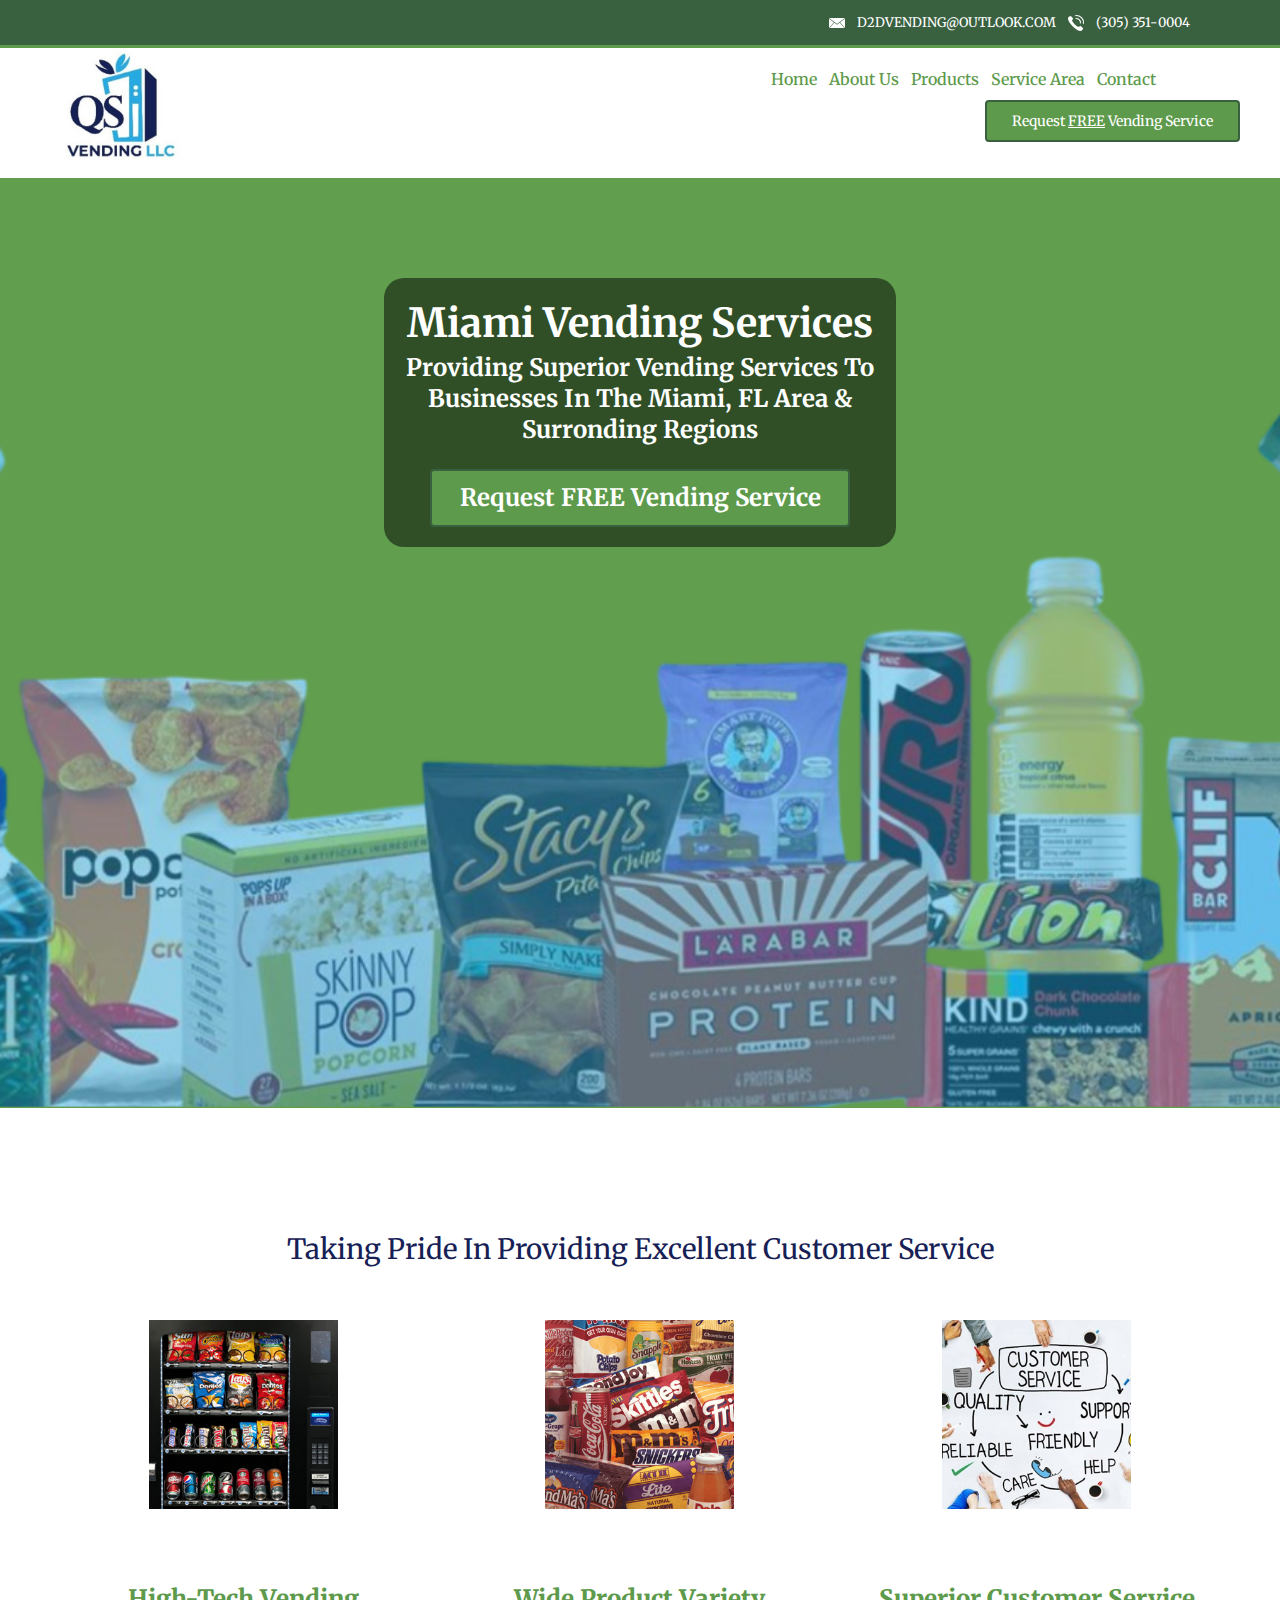
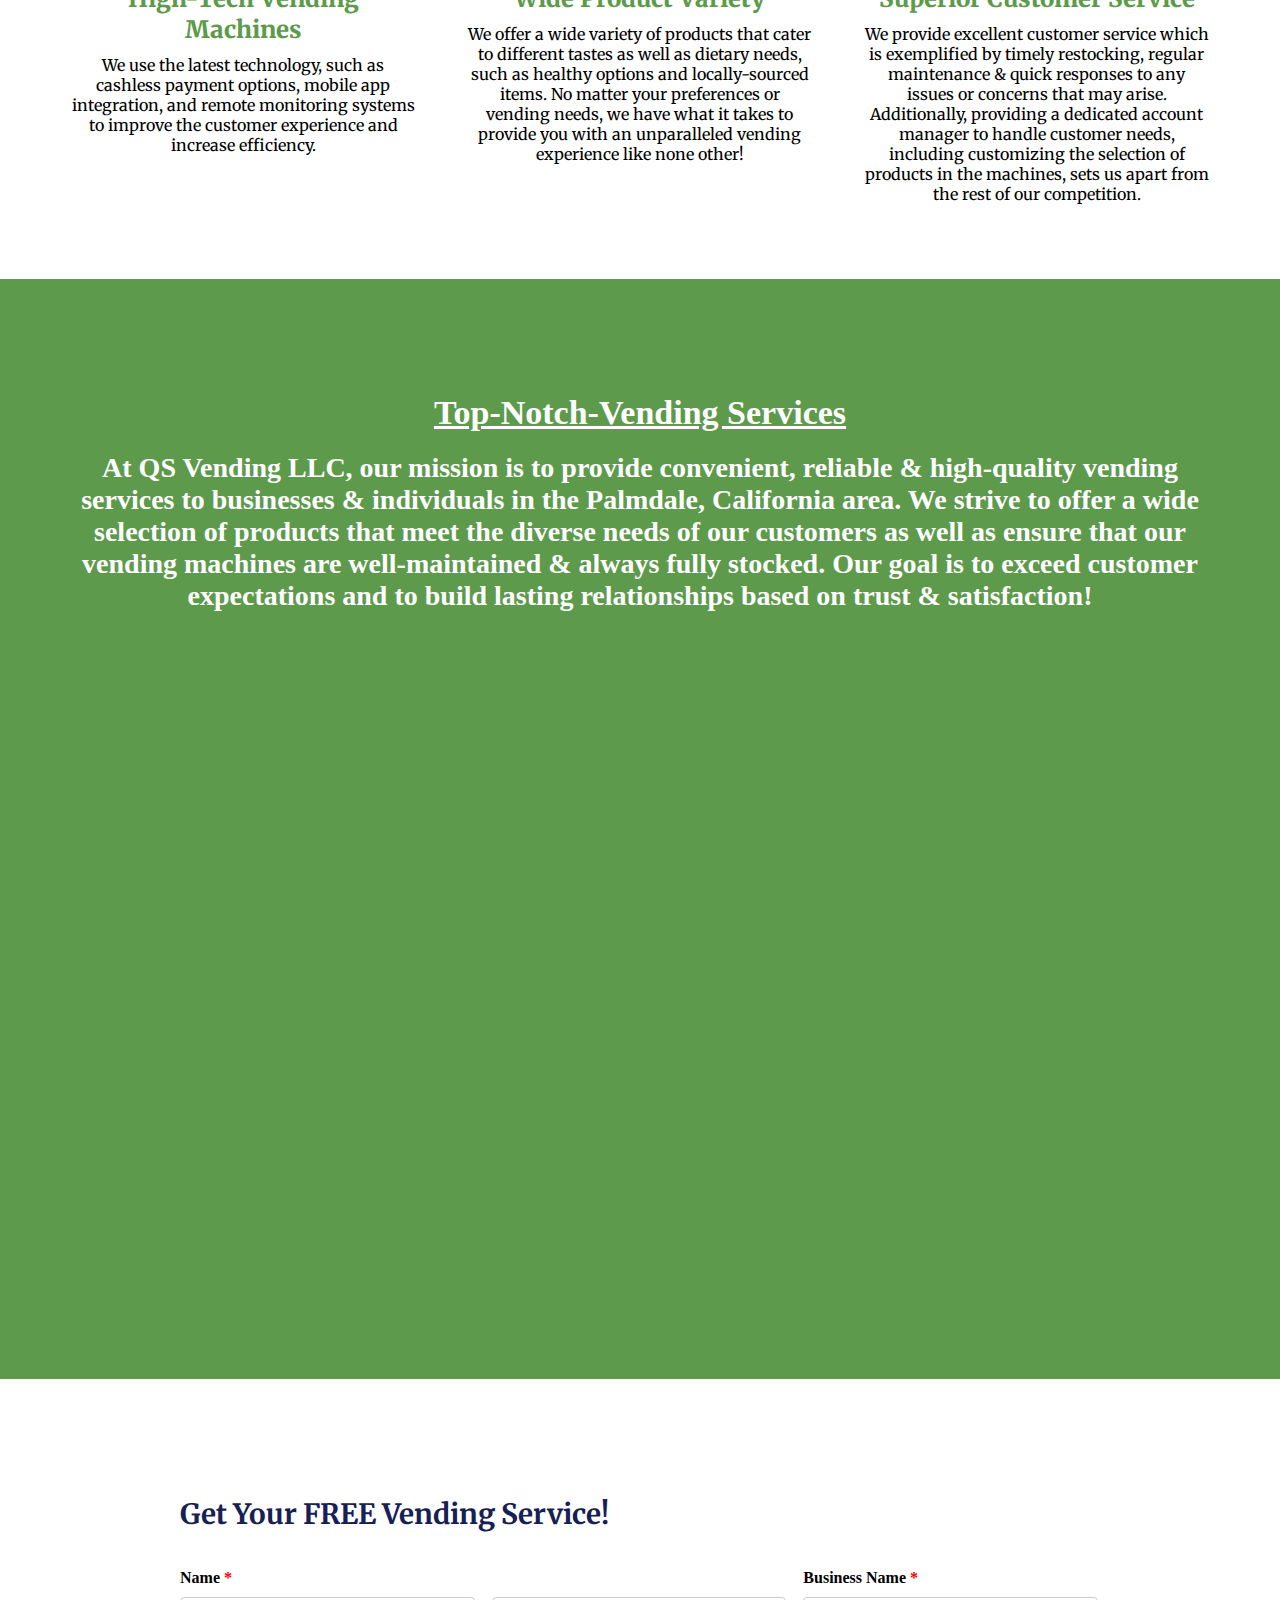
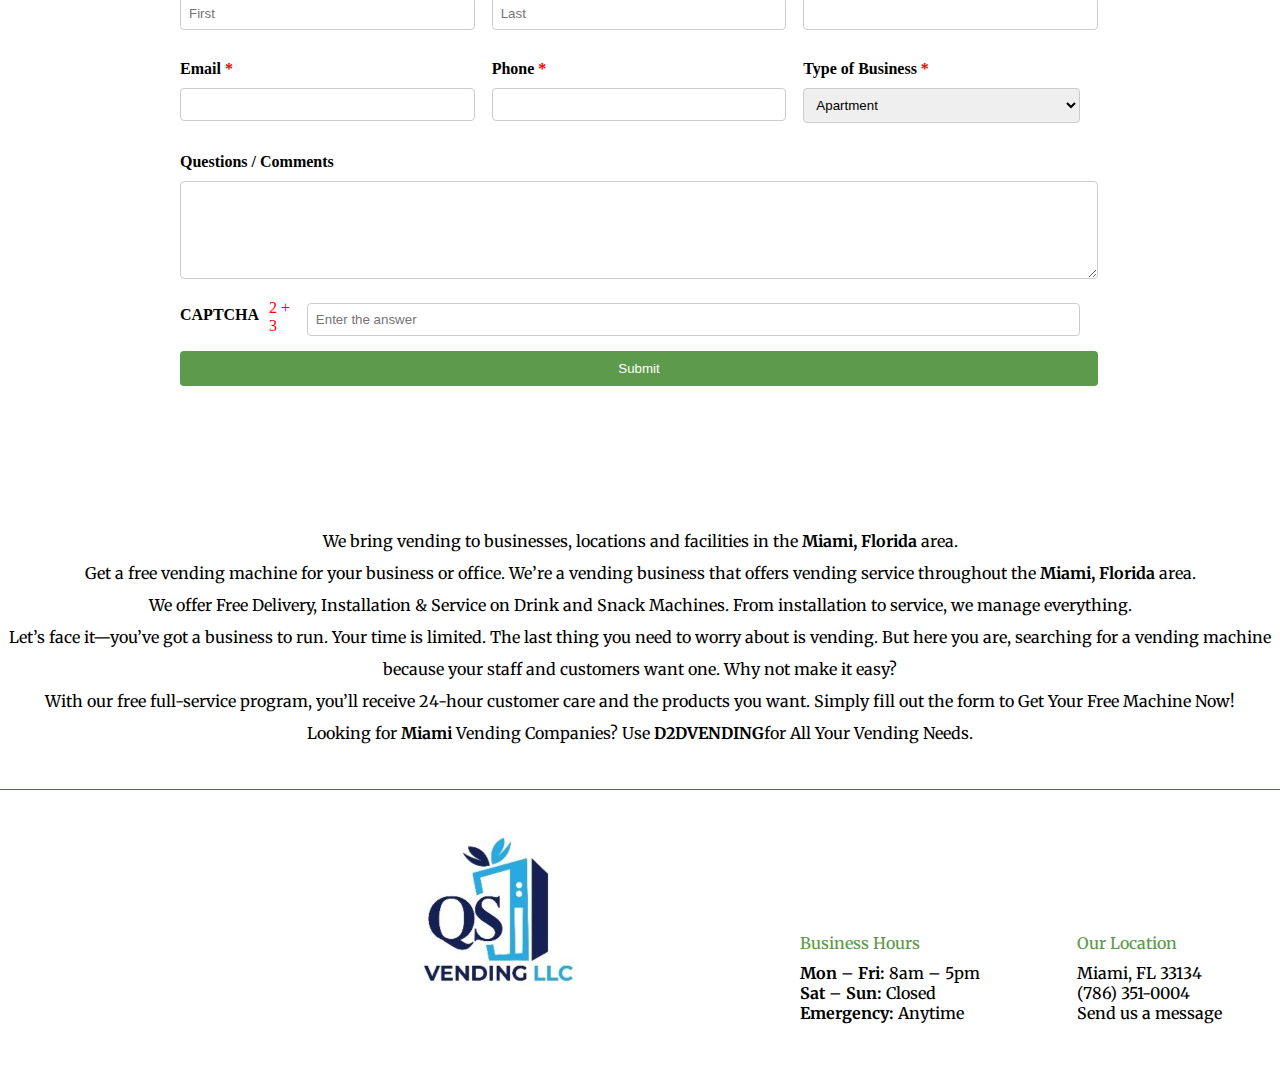
==== index.html @ 7d22967d "23" ====
<!DOCTYPE html>
<html lang="en">
<head>
    <meta charset="UTF-8">
    <meta name="viewport" content="width=device-width, initial-scale=1.0">
    <title>Vending</title>
    <link rel="stylesheet" href="vending.css">
    <link rel="preconnect" href="https://fonts.googleapis.com">
    <link rel="preconnect" href="https://fonts.gstatic.com" crossorigin>
    <link href="https://fonts.googleapis.com/css2?family=Merriweather:ital,wght@0,300;0,400;0,700;0,900;1,300;1,400;1,700;1,900&display=swap" rel="stylesheet">
</head>
<body>

    <nav class="top-nav">
        <div class="contact-div">
            <div class="email-side">
                <img src="email-icon.png" alt="">
                <a class="email-anchor" href="mailto:D2DVENDING@OUTLOOK.COM">D2DVENDING@OUTLOOK.COM</a>
            </div>

            <div class="phone-side">
                <img src="phone-icon.png" alt="">
                <a class="phone-anchor" href="tel:3053510004">(305) 351-0004</a>
            </div>
        </div>
    </nav>

    <nav class="middle-nav"></nav>

    <nav class="bottom-nav">
        <div class="left-side-nav">
            <img onclick="window.location.href='contact.html'" class="logo" src="logo-header.jpg" alt="">
        </div>
        <div class="right-side-nav">
            <div class="right-side-top">
                <button onclick="window.location.href = 'index.html'" class="nav-buttons">Home</button>
                <button onclick="window.location.href = 'Aboutus.html'" class="nav-buttons">About Us</button>
                <button onclick="window.location.href= 'products.html'" class="nav-buttons">Products</button>
                <button onclick="window.location.href='Servicearea.html'" class="nav-buttons">Service Area</button>
                <button onclick="window.location.href='contact.html'" class="nav-buttons">Contact</button>
            </div>
            <div class="right-side-bottom">
                <button class="request-service-button">Request <u>FREE</u> Vending Service</button>
            </div>
        </div>
    </nav>

    <main class="main-section">
        <div class="main-div">
            <div class="div-row1"><h1>Miami Vending Services</h1></div>
            <div class="div-row2"><p class="main-paragraph">Providing Superior Vending Services To <br> Businesses In The Miami, FL Area & Surronding Regions</p></div>
            <div class="div-row3"><button onclick="window.location.href='contact.html'" class="main-button">Request FREE Vending Service</button>
            </div>
        </div>
    </main>

    <section class="section2">
        <div class="section2-div">
            <div><h2>Taking Pride In Providing Excellent Customer Service</h2></div>
            <div class="section2-grid">

                <div class="grid-column">
                    <div><img class="grid-pictures" src="features1-1.jpg" alt=""></div>
                    <h3>High-Tech Vending Machines</h3>
                    <p class="grid-paragraph">We use the latest technology, such as cashless payment options, mobile app integration, and remote monitoring systems to improve the customer experience and increase efficiency.</p>
                </div>

                <div class="grid-column">
                    <div><img class="grid-pictures" src="features2-1.jpg" alt=""></div>
                    <h3>Wide Product Variety</h3>
                    <p class="grid-paragraph">We offer a wide variety of products that cater to different tastes as well as dietary needs, such as healthy options and locally-sourced items. No matter your preferences or vending needs, we have what it takes to provide you with an unparalleled vending experience like none other!</p>
                </div>

                <div class="grid-column">
                    <div><img class="grid-pictures" src="features3-1.jpg" alt=""></div>
                    <h3>Superior Customer Service</h3>
                    <p class="grid-paragraph">We provide excellent customer service which is exemplified by timely restocking, regular maintenance & quick responses to any issues or concerns that may arise. Additionally, providing a dedicated account manager to handle customer needs, including customizing the selection of products in the machines, sets us apart from the rest of our competition.</p>
                </div>
            </div>
        </div>
    </section>

    <section class="section3">
        <div class="section3-div">
            <div class="s3-top-row">
                <h4 class="s3-heading"><u>Top-Notch-Vending Services</u></h4>
                <h4 class="s3-paragraph">
                    At QS Vending LLC, our mission is to provide convenient, reliable & high-quality vending services to businesses & individuals in the Palmdale, California area. We strive to offer a wide selection of products that meet the diverse needs of our customers as well as ensure that our vending machines are well-maintained & always fully stocked. Our goal is to exceed customer expectations and to build lasting relationships based on trust & satisfaction!
                </h4>
                <div class="video-div"><script src="https://fast.wistia.com/embed/medias/2pdv8yyyax.jsonp" async></script><script src="https://fast.wistia.com/assets/external/E-v1.js" async></script><div class="wistia_responsive_padding" style="padding:56.25% 0 0 0;position:relative;"><div class="wistia_responsive_wrapper" style="height:100%;left:0;position:absolute;top:0;width:100%;"><div class="wistia_embed wistia_async_2pdv8yyyax seo=true videoFoam=true" style="height:100%;position:relative;width:100%"><div class="wistia_swatch" style="height:100%;left:0;opacity:0;overflow:hidden;position:absolute;top:0;transition:opacity 200ms;width:100%;"><img src="https://fast.wistia.com/embed/medias/2pdv8yyyax/swatch" style="filter:blur(5px);height:100%;object-fit:contain;width:100%;" alt="" aria-hidden="true" onload="this.parentNode.style.opacity=1;" /></div></div></div></div></div>
        </div>
    </section>

    <section class="section4">
        <div class="container">
            <h4>Get Your FREE Vending Service!</h4>
            <form action="https://api.web3forms.com/submit" method="POST">
                <!-- First Row -->
                <div class="form-row">
                    <div class="form-group">
                        <label for="firstName">Name <span>*</span></label>
                        <input type="text" id="firstName" name="firstName" placeholder="First" required>
                    </div>
                    <div class="form-group">
                        <label for="lastName">&nbsp;</label>
                        <input type="text" id="lastName" name="lastName" placeholder="Last" required>
                    </div>
                    <div class="form-group">
                        <label for="businessName">Business Name <span>*</span></label>
                        <input type="text" id="businessName" name="businessName" required>
                    </div>
                </div>

                <input type="hidden" name="access_key" value="545036cd-2dbb-49ca-8d0c-aef71bd4ac8a">

    
                <!-- Second Row -->
                <div class="form-row">
                    <div class="form-group">
                        <label for="email">Email <span>*</span></label>
                        <input type="email" id="email" name="email" required>
                    </div>
                    <div class="form-group">
                        <label for="phone">Phone <span>*</span></label>
                        <input type="tel" id="phone" name="phone" required>
                    </div>
                    <div class="form-group">
                        <label for="businessType">Type of Business <span>*</span></label>
                        <select id="businessType" name="businessType" required>
                            <option value="apartment">Apartment</option>
                            <option value="office">Office</option>
                            <option value="retail">Retail</option>
                            <option value="school">School</option>
                            <option value="other">Other</option>
                        </select>
                    </div>
                </div>
    
                <!-- Comments and CAPTCHA -->
                <div class="form-group">
                    <label for="comments">Questions / Comments</label>
                    <textarea id="comments" name="comments"></textarea>
                </div>
    
                <div class="form-group captcha">
                    <label>CAPTCHA</label>
                    <span>2 + 3</span>
                    <input type="text" id="captcha" name="captcha" placeholder="Enter the answer" required>
                </div>
    
                <button class="submit-form-button" type="submit">Submit</button>
            </form>
        </div>            
    </section>

    <section class="section5">
        <p class="section5-paragraph">
            We bring vending to businesses, locations and facilities in the <strong>Miami,</strong> <strong>Florida</strong> area. <br>
            Get a free vending machine for your business or office.  We’re a vending business that offers vending service throughout the <strong>Miami,</strong> <strong>Florida</strong> area. <br>
            We offer Free Delivery, Installation & Service on Drink and Snack Machines. From installation to service, we manage everything. <br>
            Let’s face it—you’ve got a business to run. Your time is limited. The last thing you need to worry about is vending. But here you are, searching for a vending machine because your staff and customers want one. Why not make it easy? <br>
            With our free full-service program, you’ll receive 24-hour customer care and the products you want.  Simply fill out the form to Get Your Free Machine Now! <br>
            Looking for <strong>Miami </strong>Vending Companies?  Use <strong>D2DVENDING</strong>for All Your Vending Needs.
        </p>
    </section>

    <footer class="footer">
        <div class="left-footer">
            <img class="footer-logo" src="logo-header.jpg" alt="">
        </div>
        <div class="right-footer">
            <div class="info-div">
                <p class="footer-header">Business Hours</p>
                <p class="footer-text"><strong>Mon – Fri:</strong> 8am – 5pm</p>
                <p class="footer-text"><strong>Sat – Sun:</strong> Closed</p>
                <p class="footer-text"><strong>Emergency:</strong> Anytime</p>
            </div>
            <div class="info-div">
                <p class="footer-header">Our Location</p>
                <p class="footer-text">Miami, FL 33134</p>
                <p class="footer-text">(786) 351-0004</p>
                <p class="footer-text">Send us a message</p>
            </div>
        </div>
    </footer>

</body>
</html>
---- vending.css ----
body {
     margin: 0;
     margin-right: 0px;
 }

 p {
     font-family: Merriweather;
 }

 .top-nav {
     top: 0;
     left: 0;
     right: 0;
     height: 45px;
     display: flex;
     flex-direction: row;
     justify-content: end;
     background-color: rgb(57, 96, 63);
     border-bottom: 3px;
     border-bottom-color: rgb(93, 154, 75);
     border-bottom-style: solid;
 }

 .video-div {
     width: 100%;
 }

 .contact-div {
     display: flex;
     flex-direction: row;
     align-items: center;
     justify-content: center;
     margin-right: 80px;
 }


 .phone-anchor,
 .email-anchor {
     font-family: Merriweather;
     font-size: 13px;
     margin-left: 10px;
     color: white;
     text-decoration: inherit;
 }

 .contact-icons {
     margin-top: 10px;
 }

 .email-side,
 .phone-side {
     display: flex;
     flex-direction: row;
     align-items: center;
     margin-right: 10px;
 }


 .bottom-nav {
     top: 45px;
     left: 0;
     right: 0;
     height: 120px;
     display: flex;
     flex-direction: row;
     background-color: rgb(255, 255, 255);
 }

 .left-side-nav {
     background-color: white;
     margin-left: 50px;
     height: 117px;
     width: 200px;
 }

 .logo {
     cursor: pointer;
     height: 100%;
 }

 .right-side-nav {
     margin-left: 140px;
     display: flex;
     flex-direction: column;

 }

 .right-side-top {
     display: flex;
     flex-direction: row;
     margin-top: 20px;
 }

 .nav-buttons {
     font-family: Merriweather;
     font-weight: 500;
     border: none;
     background-color: transparent;
     color: rgb(93, 154, 75);
     font-size: 16px;
     cursor: pointer;
 }

 .right-side-bottom {
     margin-top: 10px;
     margin-left: 220px;

 }

 .request-service-button {
     font-family: Merriweather;
     font-size: 14px;
     color: white;
     background-color: rgb(93, 154, 75);
     border: solid 2px rgb(57, 96, 63);
     padding: 10px 25px;
     border-radius: 4px;
     cursor: pointer;
 }

 .main-section {
     background: url(palmdale-header-bg.png);
     no-repeat;
     background-position: top center;
     /* Specify position separately */
     background-size: cover;
     /* Ensure image covers the area */
     width: 100%;
     height: 930px;
     display: flex;
     align-items: flex-start;
     /* Align items to the top */
     justify-content: center;
     /* Center items horizontally */
     position: relative;
     /* Keeps positioning in check */
     margin-top: 10px;
     /* Add margin for spacing */
 }

 .main-image {
     width: 100%;
     height: 720px;
 }

 .main-div {
     background-color: rgba(0, 0, 0, 0.5);
     border-radius: 20px;
     margin-top: 100px;
     width: 1140px;
     height: 269px;
     right: 0px;
     display: flex;
     flex-direction: column;
     align-items: center;
 }

 h1 {
     margin-top: 20px;
     font-size: 64px;
     font-family: Merriweather;
     color: white;
 }

 .main-paragraph {
     margin-left: 10px;
     margin-right: 10px;
     font-weight: bold;
     text-align: center;
     margin-top: 20px;
     font-size: 24px;
     font-family: Merriweather;
     color: white;
 }

 .div-row1 {
     margin-left: 20px;
     margin-right: 20px;
     margin-top: 20px;
     height: 90px;
 }

 .section9-div {
     display: flex;
     flex-direction: column;
     align-items: center;
     width: 900px;
 }

 .div-row3 {
     margin-bottom: 20px;
 }

 .main-button {
     margin: 0;
     font-family: Merriweather;
     font-weight: bold;
     width: 420px;
     height: 58.28px;
     font-size: 24px;
     color: white;
     background-color: rgb(93, 154, 75);
     border: solid 2px rgb(57, 96, 63);
     padding: 10px 25px;
     border-radius: 4px;
     cursor: pointer;
 }

 .section2 {
     width: 100%;
     height: 775px;
     display: flex;
     align-items: flex-start;
     /* Align items to the top */
     justify-content: center;
     /* Center items horizontally */
     position: relative;
     /* Keeps positioning in check */
 }

 .section2-div {
     border-radius: 20px;
     margin-top: 100px;
     width: 1140px;
     height: 671px;
     right: 0px;
     display: flex;
     flex-direction: column;
     align-items: center;
 }

 .section2-grid {
     margin-top: 30px;
     display: grid;
     grid-template-columns: repeat(3, 1fr);
     /* More concise way to define 3 columns */
     align-items: start;
     /* Align items at the start */
     justify-items: center;
     /* Center items horizontally within their grid cells */
     gap: 50px;
     /* Optional: adds space between grid items */
 }

 .grid-column {
     display: flex;
     flex-direction: column;
     /* Change to column to stack image and text */
     align-items: center;
     /* Center items horizontally within the column */
     text-align: center;
     /* Center text for better aesthetics */
     height: auto;
     /* Remove fixed height for flexibility */
 }

 .grid-pictures {
     width: 189px;
 }

 h2 {
     font-family: Merriweather;
     font-size: 28px;
     font-weight: 400;
     color: rgb(22, 32, 85);
 }

 h3 {
     margin-top: 70px;
     margin-bottom: 0px;
     font-family: Merriweather;
     color: rgb(93, 154, 75);
     font-size: 24px;
     font-weight: 800;
 }

 .grid-paragraph {
     font-size: 16px;
     color: black;
     font-family: Merriweather;
     margin-top: 10px;
 }

 .section3 {
     background-color: rgb(93, 154, 75);
     width: 100%;
     height: auto;
     display: flex;
     align-items: flex-start;
     /* Align items to the top */
     justify-content: center;
     /* Center items horizontally */
     position: relative;
     /* Keeps positioning in check */
 }

 .section3-div {
     border-radius: 20px;
     margin-top: 70px;
     width: 1140px;
     height: 671px;
     right: 0px;
     display: flex;
     flex-direction: column;
     align-items: center;
 }

 .s3-top-row {
     display: flex;
     flex-direction: column;
     align-items: center;
     justify-content: center;
     width: 1140px;
 }


 .s3-heading {
     font-family: Merrierweather;
     color: white;
     font-size: 34px;
     font-weight: 800;
     margin-bottom: 10px;
 }

 .s3-paragraph {
     margin-top: 10px;
     font-family: Merrierweather;
     font-size: 28px;
     font-weight: 800;
     color: white;
     text-align: center;
 }

 .section4 {
     margin-top: 80px;
     width: 100%;
     height: 600px;
     display: flex;
     align-items: flex-start;
     /* Align items to the top */
     justify-content: center;
     /* Center items horizontally */
     position: relative;
     /* Keeps positioning in check */
 }

 .container {
     width: 920px;
     max-width: 920px;
     margin: 0 auto;
 }


 form {
     display: flex;
     flex-direction: column;
 }

 /* First and second row styling */
 .form-row {
     display: flex;
     justify-content: space-between;
     gap: 15px;
     margin-bottom: 15px;
 }

 .form-group {
     flex: 1;
     margin-bottom: 15px;
 }

 label {
     display: block;
     margin-bottom: 5px;
     font-weight: bold;
 }

 input[type="text"],
 input[type="email"],
 input[type="tel"],
 textarea,
 select {
     width: 100%;
     padding: 8px;
     margin-top: 5px;
     border: 1px solid #ccc;
     border-radius: 4px;
 }

 textarea {
     resize: vertical;
     min-height: 80px;
 }

 span {
     color: red;
 }

 .captcha {
     display: flex;
     align-items: center;
     gap: 10px;
 }

 .submit-form-button {
     width: 918px;
     padding: 10px;
     background-color: rgb(93, 154, 75);
     color: white;
     border: none;
     border-radius: 4px;
     cursor: pointer;
 }

 .request-service-button:hover,
 .main-button:hover {
     background-color: rgb(57, 96, 63);
     border: solid 1px rgb(93, 154, 75);
 }

 .form-group {
     margin-right: 20px;
 }

 h4 {
     font-family: Merriweather;
     font-size: 28px;
     font-weight: 700;
     color: rgb(22, 32, 85);
 }

 .section5 {
     margin-top: 50px;
     width: 100%;
     height: 280px;
     display: flex;
     align-items: flex-start;
     /* Align items to the top */
     justify-content: center;
     /* Center items horizontally */
     position: relative;
     /* Keeps positioning in check */
 }

 .section5-paragraph {
     line-height: 200%;
     width: 1332px;
     text-align: center;
     font-size: 16px;
     font-family: Merriweather;
 }

 .footer {
     border-top-style: solid;
     border-top-width: 1px;
     border-top-color: rgb(23, 116, 185);
     width: 100%;
     height: 300px;
     display: flex;
     flex-direction: row;
     align-items: center;
 }

 .left-footer {
     margin-top: 40px;
     height: 260px;
     width: 300px;
     margin-left: 400px;
 }

 .right-footer {
     margin-top: 0px;
     display: flex;
     flex-direction: row;
     margin-left: 100px;
     height: 260px;
     width: 600px;
     margin-right: 200px;
 }

 .footer-logo {
     object-fit: cover;
     width: 400px;
 }

 .info-div {
     width: 277px;
     height: 137px;
     display: flex;
     flex-direction: column;
 }

 .footer-header {
     margin: 0;
     margin-bottom: 10px;
     color: rgb(93, 154, 75);
     font-family: Merriweather;
     font-size: 16px;
     font-weight: 500;
 }

 .footer-text {
     margin: 0;
     font-family: Merriweather;
     font-size: 16px;
     font-weight: 500;
 }


 .category-section {
     background-color: rgb(93, 154, 75);
     width: 100%;
     height: 200px;
     display: flex;
     flex-direction: row;
     justify-content: center;
     align-items: center;
 }

 h5 {
     color: white;
     font-size: 60px;
     font-family: Merriweather;
     font-weight: 800;
 }

 .section7 {
     background-color: rgb(255, 255, 255);
     width: 100%;
     height: 334px;
     display: flex;
     flex-direction: column;
     align-items: center;
 }

 .section7-div {
     margin-top: 20px;
     width: 950px;
     height: 284px;
     right: 0px;
     display: flex;
     flex-direction: column;
 }

 .about-us-list {
     list-style: inside;
 }

 h6 {
     margin: 0;
     margin-bottom: 10px;
     font-family: Merriweather;
     font-size: 24px;
     font-weight: 800;
 }

 .list-text {
     margin: 0;
     font-family: Merriweather;
     font-size: 16px;
     margin-bottom: 10px;
 }

 li {
     font-family: Merriweather;

 }

 .product-category-button {
     width: 109.84px;
     height: 34px;
     margin: 4px 2px;
     margin-right: 8px;
     padding: 6px 12px;
     border: solid 1px rgb(22, 32, 85);
     font-family: Merriweather;
     font-size: 14px;
     background-color: rgb(22, 32, 85);
     border-radius: 4px;
     color: white;
     font-weight: 400;
 }

 .row-divs {
     display: flex;
     align-items: center;
     justify-content: center
 }

 ;

 .section7-p {
     text-align: center;
     font-size: 16px;

 }

 .h4-alt {
     margin-top: 20px;
     font-weight: 400;
 }

 .product-grid {
     margin-top: 20px;
     display: flex;
     flex-direction: row;
     align-items: center;
     justify-content: center;
     align-items: center;
 }

 .product-grid-div {
     display: flex;
     flex-direction: column;
     justify-content: center;
 }


 .product-grid-row {
     display: flex;
     flex-direction: row;
     width: 284px;
     height: 135px;
 }

 .product-image {
     object-fit: contain;
     width: 100%;
 }

 .grid-padding {
     height: 100px;
 }

 .section8 {
     background-color: rgb(255, 255, 255);
     width: 100%;
     height: 500px;
     display: flex;
     flex-direction: column;
     align-items: center;
 }

 .section8-div {
     text-size-adjust: 100%;
     margin-top: 100px;
     width: 950px;
     height: 284px;
     right: 0px;
     display: flex;
     flex-direction: column;
 }

 .section8-heading {
     margin: 0;
     text-size-adjust: 100%;
     font-size: 18px;
     font-weight: 700;
 }

 .section8-p {
     text-align: center;
 }

 .section6 {
     display: flex;
     flex-direction: column;
     align-items: center;
     justify-content: center;
     padding-bottom: 50px;
 }

 .section6-div {
     display: flex;
     flex-direction: column;
     width: 920px;
     margin-top: 100px;
 }


 @media (max-width: 600px) {
     body {
         margin: 0;
         font-size: 14px;
         /* Set a base font size for smaller screens */
     }

     .product-grid {
         width: 100%;
     }

     .section4 {
         width: 100%;
     }

     .list-text {
         font-size: 14px;
     }

     .section8-div {
         width: 344px;
     }

     .section9 {
         display: flex;
         align-items: center;
         3 flex-direction: column;
         justify-content: center;
     }

     .section9-div {
         width: 344px;
     }

     h6 {
         font-size: 16px;
     }

     .row-divs {
         width: 100%;
     }


     .video-div {
         width: 100%;
     }



     .section7-div {
         width: 344px;
     }

     .section6-div {
         display: flex;
         flex-direction: column;
         align-items: center;
         margin-left: none;
         width: 344px;
     }

     .div-row1 {
         margin-top: 0px;
     }


     h1 {
         margin-bottom: 0px;
         font-size: 30px;
         text-align: center;
     }

     .main-paragraph {
         margin-top: 10px;
         font-size: 16px;
     }

     /* Header and Navigation */
     .top-nav,
     .middle-nav,
     .bottom-nav {
         padding: 0px;
         width: 100%;
     }

     .top-nav {
         height: auto;
     }

     .contact-div {
         width: 320px;
         flex-direction: column;
         /* Stack contact info vertically on smaller screens */
     }

     .section3-div {
         width: 80%;
         height: 800px;
     }

     .section5 {
         display: flex;
         flex-direction: row;
         align-items: center;
         width: 100%;
     }

     .section2-div {
         width: 344px;
     }

     .s3-top-row {
         width: 100%;
     }

     /* Adjusting the logo and navigation buttons for mobile */
     .bottom-nav {
         flex-direction: column;
         align-items: center;
         height: auto;
     }

     .logo {
         width: 200px;
     }

     .left-side-nav {
         width: 200px;
         margin-left: 10px;
         text-align: center;
     }

     .right-side-nav {
         width: 100%;
         margin-left: 0px;
     }

     .s3-paragraph {
         font-size: 20px;
     }



     .right-side-top,
     .right-side-bottom {
         margin: 10px 0;
         text-align: center;
     }

     .right-side-top .nav-buttons {
         display: block;
         margin: 5px 0;
     }

     .nav-buttons {
         width: 120px;
     }

     .right-side-bottom {
         margin-left: 0;
     }

     .main-section {
         align-items: top;
         height: 500px;
         width: 100%;
     }

     /* Main content adjustments */
     .main-div {
         margin-top: 50px;
         width: 90%;
         padding: 20px;
     }

     h2 {
         text-align: center;
     }

     .main-button {
         font-size: 18px;
         width: 100%;
         margin-top: 10px;
     }

     .section2 {
         height: 1840px;
     }

     /* Section 2 grid adjustments */
     .section2-grid {
         grid-template-columns: 1fr;
         /* Single column for mobile */
     }

     .grid-column {
         margin-bottom: 40px;
     }

     /* Form adjustments */
     .container {
         width: 344px;
         padding-left: 0px;
         padding-right: 0px;
     }

     .submit-form-button {
         width: 100%;
     }

     .section3 {
         height: 800px;
     }

     .section3-paragraph {
         font-size: 16px;
     }

     /* Section 5 text adjustment */

     .section5 {
         width: 100%;
         height: auto;
     }

     .section5-paragraph {
         width: 340px;
         padding-left: 0px;
         padding-right: 0px;
         font-size: 12px;
     }

     /* Footer adjustments */


     .left-footer,
     .right-footer {
         width: 100px;
         margin: 0;
         text-align: center;
     }

     .footer-logo {
         width: 300px;
     }

     .right-footer {
         flex-direction: column;
     }
 }




 /* Media Queries for Tablets (768px and above) */
 @media (min-width: 768px) {

     .left-side-nav {
         width: 200px;
     }

     .right-side-nav {
         margin-left: 50px;
     }

     .request-service-button {
         margin-right: 40px;
     }

     .main-div {
         width: 600px;
     }

     .section2 {
         height: 1500px;
     }

     h1 {
         font-size: 40px;
         margin: 0px;
     }

     .main-paragraph {
         margin-top: 0px;
     }

     .section3 {
         height: auto;
     }


     .contact-div {
         flex-direction: row;
         justify-content: flex-end;
     }

     .bottom-nav {
         flex-direction: row;
         justify-content: space-between;
     }

     .right-side-top {
         flex-direction: row;
     }

     .main-section {
         height: 800px;
     }

     .section2-grid {
         grid-template-columns: 1fr;
         /* Two columns on tablet */
     }

     .right-footer {
         align-items: end;
         justify-content: space-between;
         flex-direction: row;
     }
 }

 /* Media Queries for Desktop (1024px and above) */
 @media (min-width: 1024px) {
     .main-section {
         height: 930px;
     }

     .section2 {
         height: auto;
     }

     .main-div {
         width: 40%;
     }

     .section2-grid {
         grid-template-columns: repeat(3, 1fr);
         /* Three columns for desktop */
     }

     .section3 {
         height: 1100px;
     }
 }
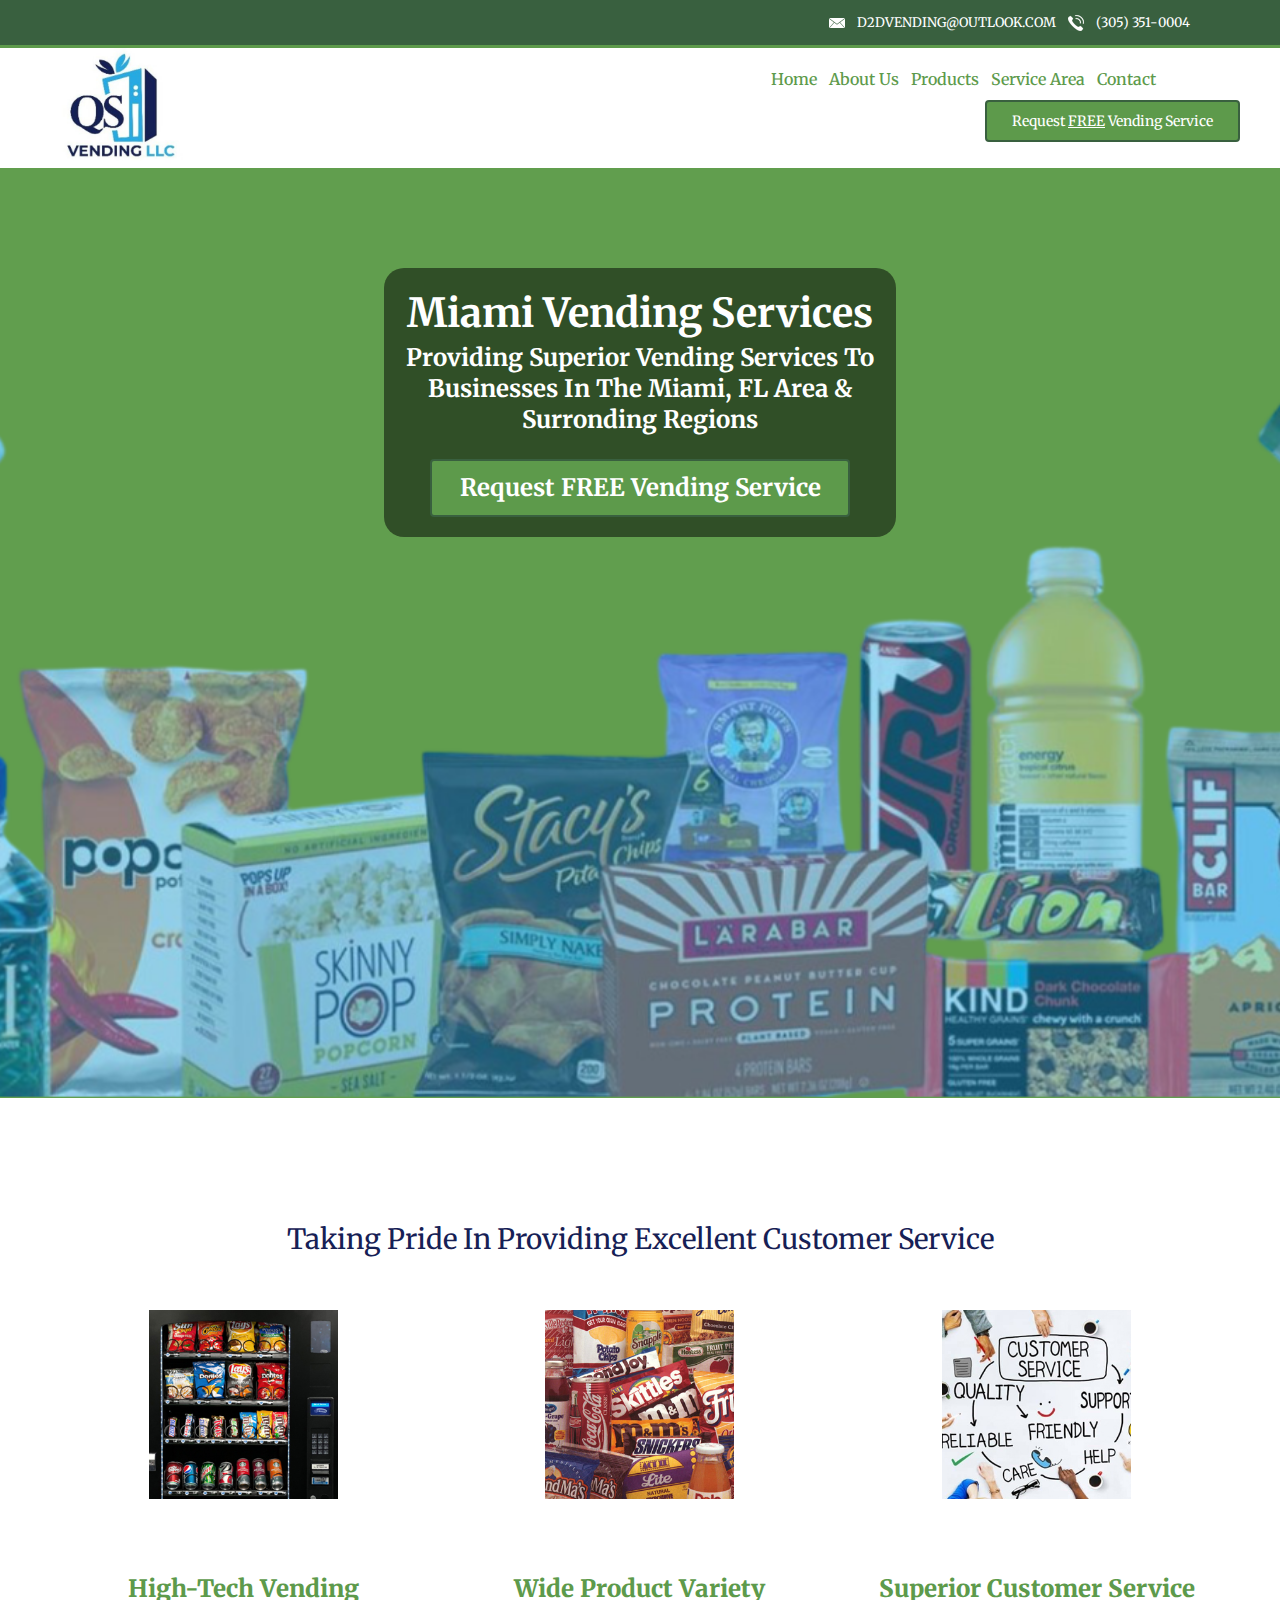
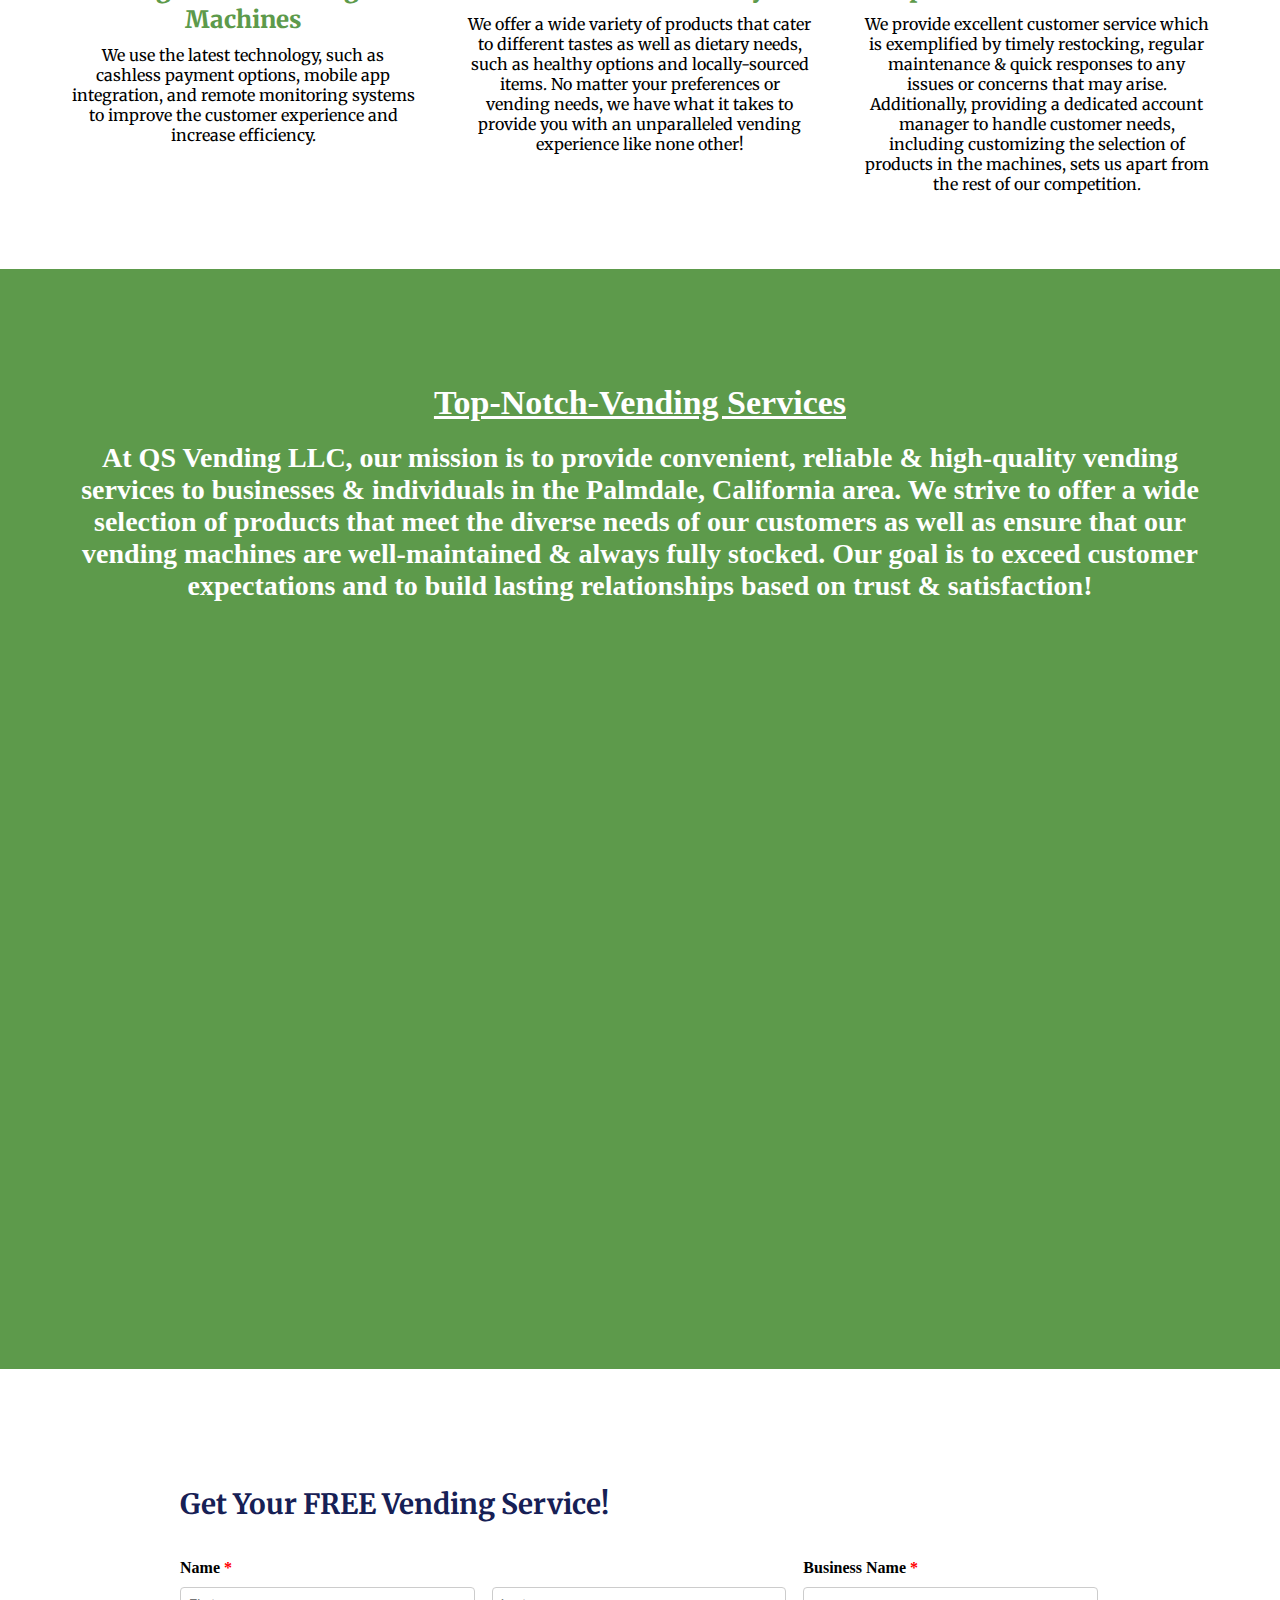
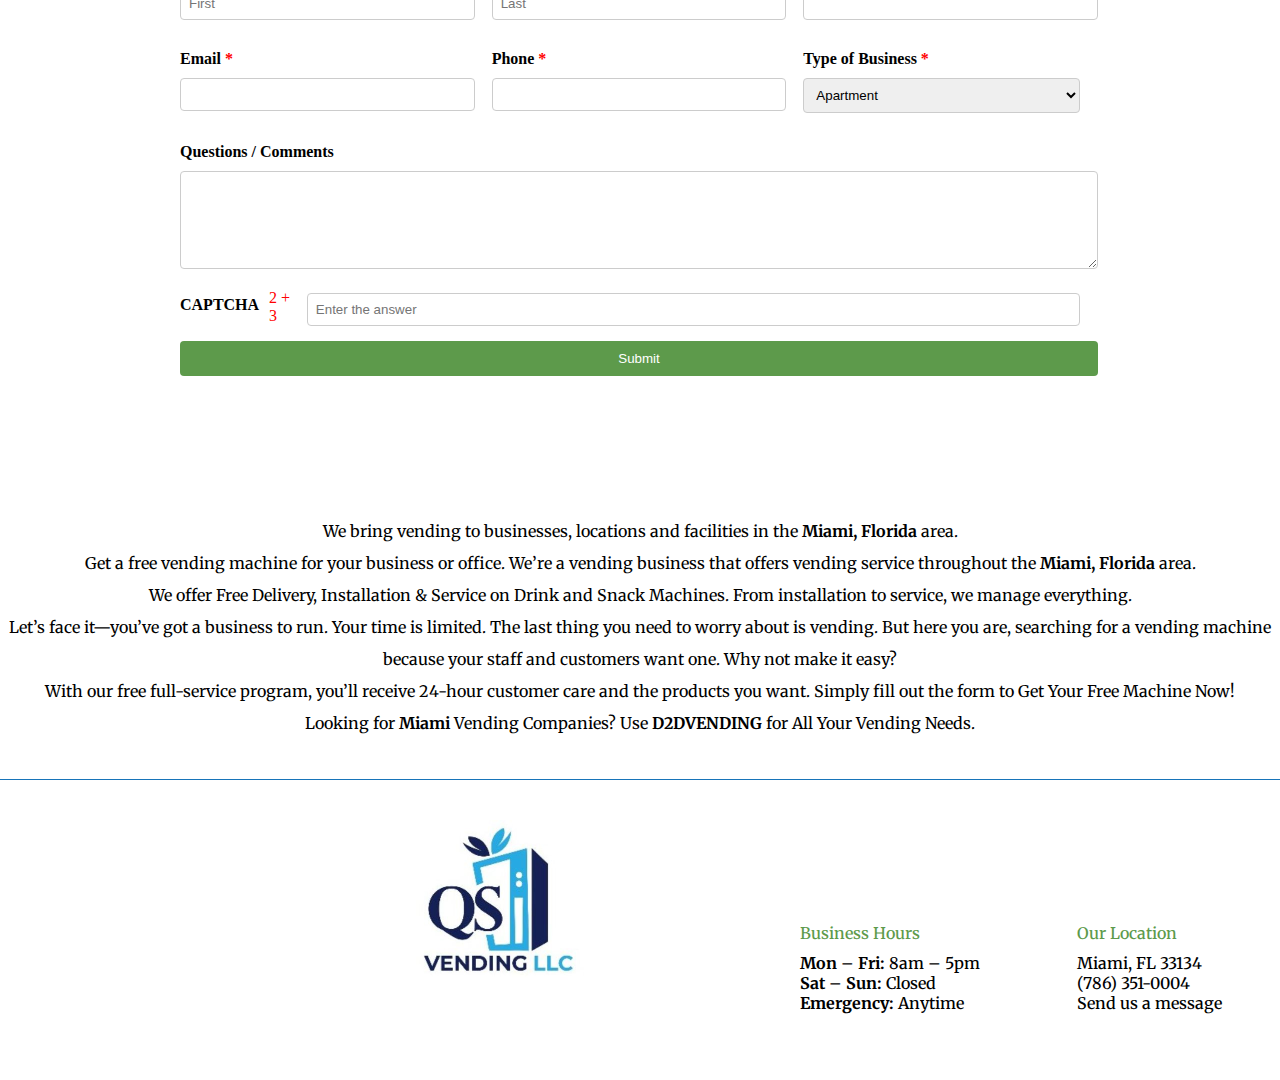
==== commit 3718e3a1: "23" ====
--- a/index.html
+++ b/index.html
@@ -160,7 +160,7 @@
             We offer Free Delivery, Installation & Service on Drink and Snack Machines. From installation to service, we manage everything. <br>
             Let’s face it—you’ve got a business to run. Your time is limited. The last thing you need to worry about is vending. But here you are, searching for a vending machine because your staff and customers want one. Why not make it easy? <br>
             With our free full-service program, you’ll receive 24-hour customer care and the products you want.  Simply fill out the form to Get Your Free Machine Now! <br>
-            Looking for <strong>Miami </strong>Vending Companies?  Use <strong>D2DVENDING</strong>for All Your Vending Needs.
+            Looking for <strong>Miami </strong>Vending Companies?  Use <strong>D2DVENDING</strong> for All Your Vending Needs.
         </p>
     </section>
 
--- a/vending.css
+++ b/vending.css
@@ -134,7 +134,6 @@
      /* Center items horizontally */
      position: relative;
      /* Keeps positioning in check */
-     margin-top: 10px;
      /* Add margin for spacing */
  }
 
@@ -704,7 +703,7 @@
      .section9 {
          display: flex;
          align-items: center;
-         3 flex-direction: column;
+         flex-direction: column;
          justify-content: center;
      }
 
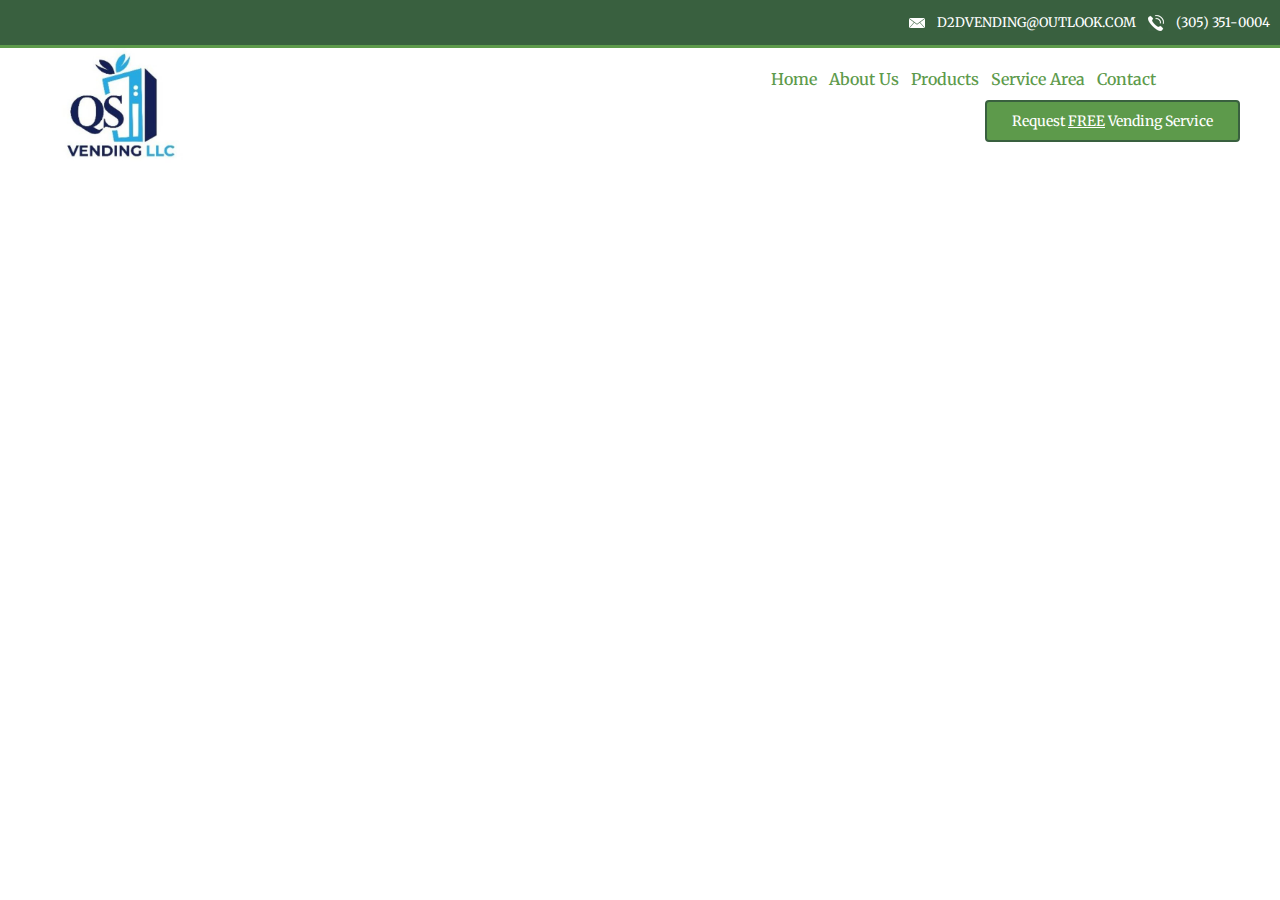
==== commit 888af13f: "23" ====
--- a/index.html
+++ b/index.html
@@ -45,144 +45,5 @@
         </div>
     </nav>
 
-    <main class="main-section">
-        <div class="main-div">
-            <div class="div-row1"><h1>Miami Vending Services</h1></div>
-            <div class="div-row2"><p class="main-paragraph">Providing Superior Vending Services To <br> Businesses In The Miami, FL Area & Surronding Regions</p></div>
-            <div class="div-row3"><button onclick="window.location.href='contact.html'" class="main-button">Request FREE Vending Service</button>
-            </div>
-        </div>
-    </main>
-
-    <section class="section2">
-        <div class="section2-div">
-            <div><h2>Taking Pride In Providing Excellent Customer Service</h2></div>
-            <div class="section2-grid">
-
-                <div class="grid-column">
-                    <div><img class="grid-pictures" src="features1-1.jpg" alt=""></div>
-                    <h3>High-Tech Vending Machines</h3>
-                    <p class="grid-paragraph">We use the latest technology, such as cashless payment options, mobile app integration, and remote monitoring systems to improve the customer experience and increase efficiency.</p>
-                </div>
-
-                <div class="grid-column">
-                    <div><img class="grid-pictures" src="features2-1.jpg" alt=""></div>
-                    <h3>Wide Product Variety</h3>
-                    <p class="grid-paragraph">We offer a wide variety of products that cater to different tastes as well as dietary needs, such as healthy options and locally-sourced items. No matter your preferences or vending needs, we have what it takes to provide you with an unparalleled vending experience like none other!</p>
-                </div>
-
-                <div class="grid-column">
-                    <div><img class="grid-pictures" src="features3-1.jpg" alt=""></div>
-                    <h3>Superior Customer Service</h3>
-                    <p class="grid-paragraph">We provide excellent customer service which is exemplified by timely restocking, regular maintenance & quick responses to any issues or concerns that may arise. Additionally, providing a dedicated account manager to handle customer needs, including customizing the selection of products in the machines, sets us apart from the rest of our competition.</p>
-                </div>
-            </div>
-        </div>
-    </section>
-
-    <section class="section3">
-        <div class="section3-div">
-            <div class="s3-top-row">
-                <h4 class="s3-heading"><u>Top-Notch-Vending Services</u></h4>
-                <h4 class="s3-paragraph">
-                    At QS Vending LLC, our mission is to provide convenient, reliable & high-quality vending services to businesses & individuals in the Palmdale, California area. We strive to offer a wide selection of products that meet the diverse needs of our customers as well as ensure that our vending machines are well-maintained & always fully stocked. Our goal is to exceed customer expectations and to build lasting relationships based on trust & satisfaction!
-                </h4>
-                <div class="video-div"><script src="https://fast.wistia.com/embed/medias/2pdv8yyyax.jsonp" async></script><script src="https://fast.wistia.com/assets/external/E-v1.js" async></script><div class="wistia_responsive_padding" style="padding:56.25% 0 0 0;position:relative;"><div class="wistia_responsive_wrapper" style="height:100%;left:0;position:absolute;top:0;width:100%;"><div class="wistia_embed wistia_async_2pdv8yyyax seo=true videoFoam=true" style="height:100%;position:relative;width:100%"><div class="wistia_swatch" style="height:100%;left:0;opacity:0;overflow:hidden;position:absolute;top:0;transition:opacity 200ms;width:100%;"><img src="https://fast.wistia.com/embed/medias/2pdv8yyyax/swatch" style="filter:blur(5px);height:100%;object-fit:contain;width:100%;" alt="" aria-hidden="true" onload="this.parentNode.style.opacity=1;" /></div></div></div></div></div>
-        </div>
-    </section>
-
-    <section class="section4">
-        <div class="container">
-            <h4>Get Your FREE Vending Service!</h4>
-            <form action="https://api.web3forms.com/submit" method="POST">
-                <!-- First Row -->
-                <div class="form-row">
-                    <div class="form-group">
-                        <label for="firstName">Name <span>*</span></label>
-                        <input type="text" id="firstName" name="firstName" placeholder="First" required>
-                    </div>
-                    <div class="form-group">
-                        <label for="lastName">&nbsp;</label>
-                        <input type="text" id="lastName" name="lastName" placeholder="Last" required>
-                    </div>
-                    <div class="form-group">
-                        <label for="businessName">Business Name <span>*</span></label>
-                        <input type="text" id="businessName" name="businessName" required>
-                    </div>
-                </div>
-
-                <input type="hidden" name="access_key" value="545036cd-2dbb-49ca-8d0c-aef71bd4ac8a">
-
-    
-                <!-- Second Row -->
-                <div class="form-row">
-                    <div class="form-group">
-                        <label for="email">Email <span>*</span></label>
-                        <input type="email" id="email" name="email" required>
-                    </div>
-                    <div class="form-group">
-                        <label for="phone">Phone <span>*</span></label>
-                        <input type="tel" id="phone" name="phone" required>
-                    </div>
-                    <div class="form-group">
-                        <label for="businessType">Type of Business <span>*</span></label>
-                        <select id="businessType" name="businessType" required>
-                            <option value="apartment">Apartment</option>
-                            <option value="office">Office</option>
-                            <option value="retail">Retail</option>
-                            <option value="school">School</option>
-                            <option value="other">Other</option>
-                        </select>
-                    </div>
-                </div>
-    
-                <!-- Comments and CAPTCHA -->
-                <div class="form-group">
-                    <label for="comments">Questions / Comments</label>
-                    <textarea id="comments" name="comments"></textarea>
-                </div>
-    
-                <div class="form-group captcha">
-                    <label>CAPTCHA</label>
-                    <span>2 + 3</span>
-                    <input type="text" id="captcha" name="captcha" placeholder="Enter the answer" required>
-                </div>
-    
-                <button class="submit-form-button" type="submit">Submit</button>
-            </form>
-        </div>            
-    </section>
-
-    <section class="section5">
-        <p class="section5-paragraph">
-            We bring vending to businesses, locations and facilities in the <strong>Miami,</strong> <strong>Florida</strong> area. <br>
-            Get a free vending machine for your business or office.  We’re a vending business that offers vending service throughout the <strong>Miami,</strong> <strong>Florida</strong> area. <br>
-            We offer Free Delivery, Installation & Service on Drink and Snack Machines. From installation to service, we manage everything. <br>
-            Let’s face it—you’ve got a business to run. Your time is limited. The last thing you need to worry about is vending. But here you are, searching for a vending machine because your staff and customers want one. Why not make it easy? <br>
-            With our free full-service program, you’ll receive 24-hour customer care and the products you want.  Simply fill out the form to Get Your Free Machine Now! <br>
-            Looking for <strong>Miami </strong>Vending Companies?  Use <strong>D2DVENDING</strong> for All Your Vending Needs.
-        </p>
-    </section>
-
-    <footer class="footer">
-        <div class="left-footer">
-            <img class="footer-logo" src="logo-header.jpg" alt="">
-        </div>
-        <div class="right-footer">
-            <div class="info-div">
-                <p class="footer-header">Business Hours</p>
-                <p class="footer-text"><strong>Mon – Fri:</strong> 8am – 5pm</p>
-                <p class="footer-text"><strong>Sat – Sun:</strong> Closed</p>
-                <p class="footer-text"><strong>Emergency:</strong> Anytime</p>
-            </div>
-            <div class="info-div">
-                <p class="footer-header">Our Location</p>
-                <p class="footer-text">Miami, FL 33134</p>
-                <p class="footer-text">(786) 351-0004</p>
-                <p class="footer-text">Send us a message</p>
-            </div>
-        </div>
-    </footer>
-
 </body>
 </html>
--- a/vending.css
+++ b/vending.css
@@ -1,6 +1,8 @@
  body {
      margin: 0;
-     margin-right: 0px;
+     padding: 0;
+     overflow-x: hidden;
+     /* Prevent horizontal overflow */
  }
 
  p {
@@ -30,7 +32,7 @@
      flex-direction: row;
      align-items: center;
      justify-content: center;
-     margin-right: 80px;
+     margin-right: 0px;
  }
 
 
@@ -119,8 +121,7 @@
  }
 
  .main-section {
-     background: url(palmdale-header-bg.png);
-     no-repeat;
+     background: url(palmdale-header-bg.png) no-repeat;
      background-position: top center;
      /* Specify position separately */
      background-size: cover;
@@ -132,7 +133,6 @@
      /* Align items to the top */
      justify-content: center;
      /* Center items horizontally */
-     position: relative;
      /* Keeps positioning in check */
      /* Add margin for spacing */
  }
@@ -146,7 +146,12 @@
      background-color: rgba(0, 0, 0, 0.5);
      border-radius: 20px;
      margin-top: 100px;
-     width: 1140px;
+     width: 100%;
+     /* Full width */
+     max-width: 1140px;
+     /* Limit max width */
+     margin: 0 auto;
+     /* Center the div */
      height: 269px;
      right: 0px;
      display: flex;
@@ -213,7 +218,6 @@
      /* Align items to the top */
      justify-content: center;
      /* Center items horizontally */
-     position: relative;
      /* Keeps positioning in check */
  }
 
@@ -289,7 +293,6 @@
      /* Align items to the top */
      justify-content: center;
      /* Center items horizontally */
-     position: relative;
      /* Keeps positioning in check */
  }
 
@@ -314,7 +317,7 @@
 
 
  .s3-heading {
-     font-family: Merrierweather;
+     font-family: Merriweather;
      color: white;
      font-size: 34px;
      font-weight: 800;
@@ -323,7 +326,7 @@
 
  .s3-paragraph {
      margin-top: 10px;
-     font-family: Merrierweather;
+     font-family: Merriweather;
      font-size: 28px;
      font-weight: 800;
      color: white;
@@ -339,7 +342,6 @@
      /* Align items to the top */
      justify-content: center;
      /* Center items horizontally */
-     position: relative;
      /* Keeps positioning in check */
  }
 
@@ -437,7 +439,6 @@
      /* Align items to the top */
      justify-content: center;
      /* Center items horizontally */
-     position: relative;
      /* Keeps positioning in check */
  }
 
@@ -676,6 +677,14 @@
      margin-top: 100px;
  }
 
+ .section9 {
+     height: 499px;
+     display: flex;
+     align-items: center;
+     flex-direction: column;
+     justify-content: center;
+ }
+
 
  @media (max-width: 600px) {
      body {
@@ -701,6 +710,7 @@
      }
 
      .section9 {
+         height: 565px;
          display: flex;
          align-items: center;
          flex-direction: column;
@@ -758,12 +768,7 @@
      .top-nav,
      .middle-nav,
      .bottom-nav {
-         padding: 0px;
-         width: 100%;
-     }
-
-     .top-nav {
-         height: auto;
+         width: 100%;
      }
 
      .contact-div {
@@ -848,7 +853,7 @@
      /* Main content adjustments */
      .main-div {
          margin-top: 50px;
-         width: 90%;
+         width: 100%;
          padding: 20px;
      }
 
@@ -864,6 +869,7 @@
 
      .section2 {
          height: 1840px;
+         width: 100%;
      }
 
      /* Section 2 grid adjustments */
@@ -888,6 +894,7 @@
      }
 
      .section3 {
+         width: 100%;
          height: 800px;
      }
 
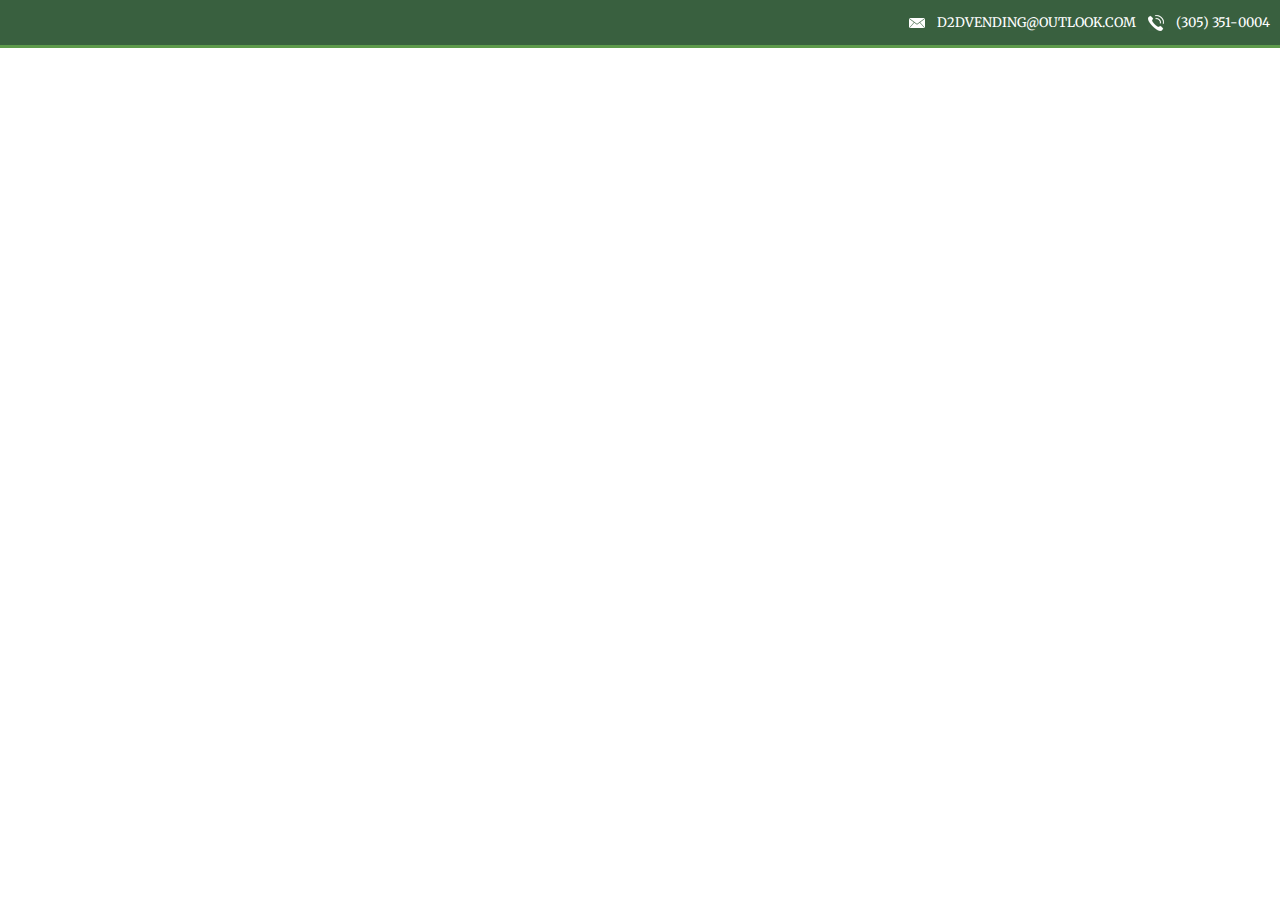
==== commit ad40496a: "23" ====
--- a/index.html
+++ b/index.html
@@ -25,25 +25,8 @@
         </div>
     </nav>
 
-    <nav class="middle-nav"></nav>
 
-    <nav class="bottom-nav">
-        <div class="left-side-nav">
-            <img onclick="window.location.href='contact.html'" class="logo" src="logo-header.jpg" alt="">
-        </div>
-        <div class="right-side-nav">
-            <div class="right-side-top">
-                <button onclick="window.location.href = 'index.html'" class="nav-buttons">Home</button>
-                <button onclick="window.location.href = 'Aboutus.html'" class="nav-buttons">About Us</button>
-                <button onclick="window.location.href= 'products.html'" class="nav-buttons">Products</button>
-                <button onclick="window.location.href='Servicearea.html'" class="nav-buttons">Service Area</button>
-                <button onclick="window.location.href='contact.html'" class="nav-buttons">Contact</button>
-            </div>
-            <div class="right-side-bottom">
-                <button class="request-service-button">Request <u>FREE</u> Vending Service</button>
-            </div>
-        </div>
-    </nav>
+
 
 </body>
 </html>
--- a/vending.css
+++ b/vending.css
@@ -571,7 +571,7 @@
      height: 34px;
      margin: 4px 2px;
      margin-right: 8px;
-     padding: 6px 12px;
+     padding: 0px;
      border: solid 1px rgb(22, 32, 85);
      font-family: Merriweather;
      font-size: 14px;
@@ -688,6 +688,7 @@
 
  @media (max-width: 600px) {
      body {
+         overflow-x: hidden;
          margin: 0;
          font-size: 14px;
          /* Set a base font size for smaller screens */
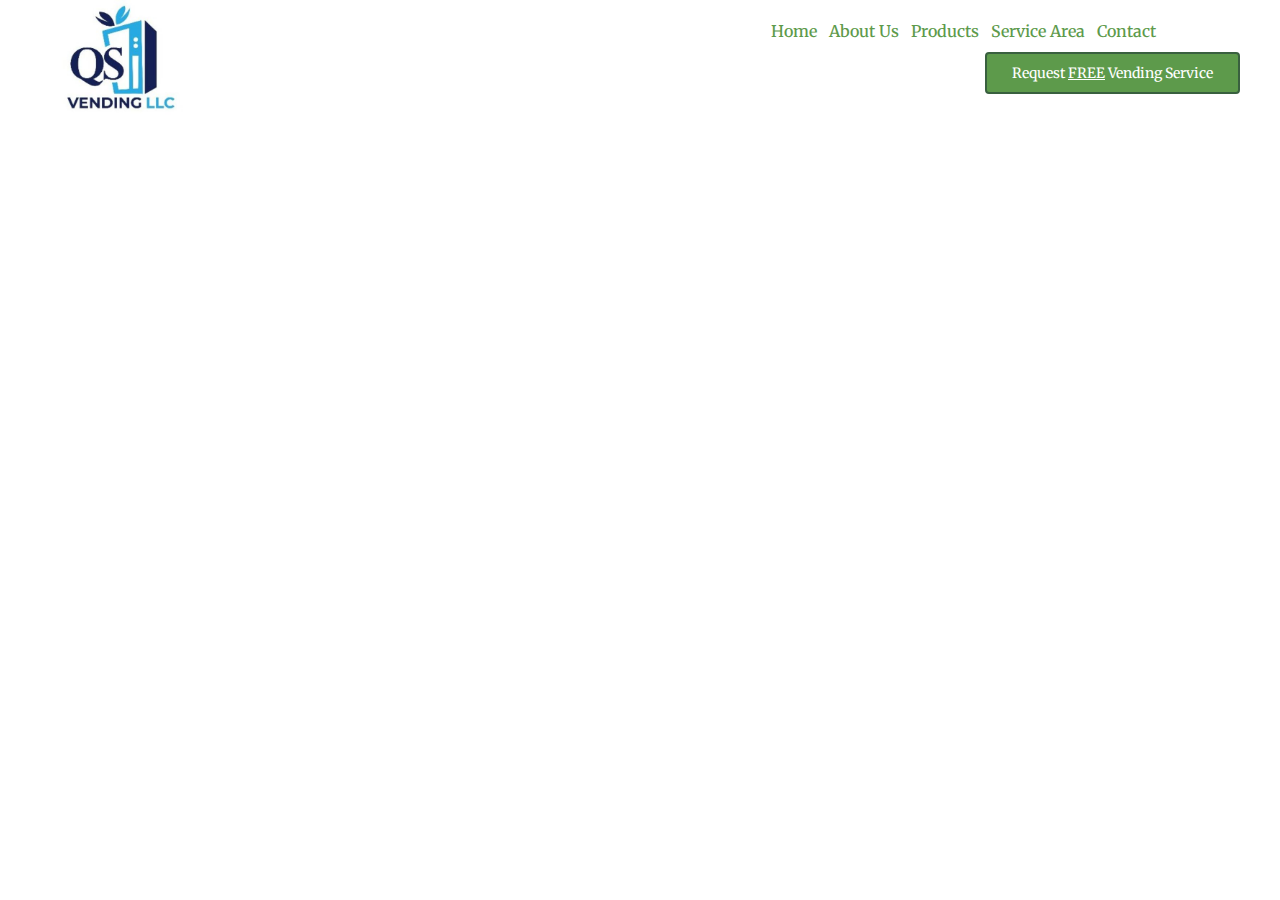
==== commit dc298d68: "23" ====
--- a/index.html
+++ b/index.html
@@ -11,22 +11,27 @@
 </head>
 <body>
 
-    <nav class="top-nav">
-        <div class="contact-div">
-            <div class="email-side">
-                <img src="email-icon.png" alt="">
-                <a class="email-anchor" href="mailto:D2DVENDING@OUTLOOK.COM">D2DVENDING@OUTLOOK.COM</a>
+
+
+    <nav class="bottom-nav">
+        <div class="left-side-nav">
+            <img onclick="window.location.href = 'index.html'" class="logo" src="logo-header.jpg" alt="">
+        </div>
+        <div class="right-side-nav">
+            <div class="right-side-top">
+                <button onclick="window.location.href = 'index.html'" class="nav-buttons">Home</button>
+                <button onclick="window.location.href = 'Aboutus.html'" class="nav-buttons">About Us</button>
+                <button onclick="window.location.href= 'products.html'" class="nav-buttons">Products</button>
+                <button onclick="window.location.href='Servicearea.html'" class="nav-buttons">Service Area</button>
+                <button onclick="window.location.href='contact.html'" class="nav-buttons">Contact</button>
             </div>
-
-            <div class="phone-side">
-                <img src="phone-icon.png" alt="">
-                <a class="phone-anchor" href="tel:3053510004">(305) 351-0004</a>
+            <div class="right-side-bottom">
+                <button onclick="window.location.href='contact.html'" class="request-service-button">Request <u>FREE</u> Vending Service</button>
             </div>
         </div>
     </nav>
 
-
-
+    
 
 </body>
 </html>
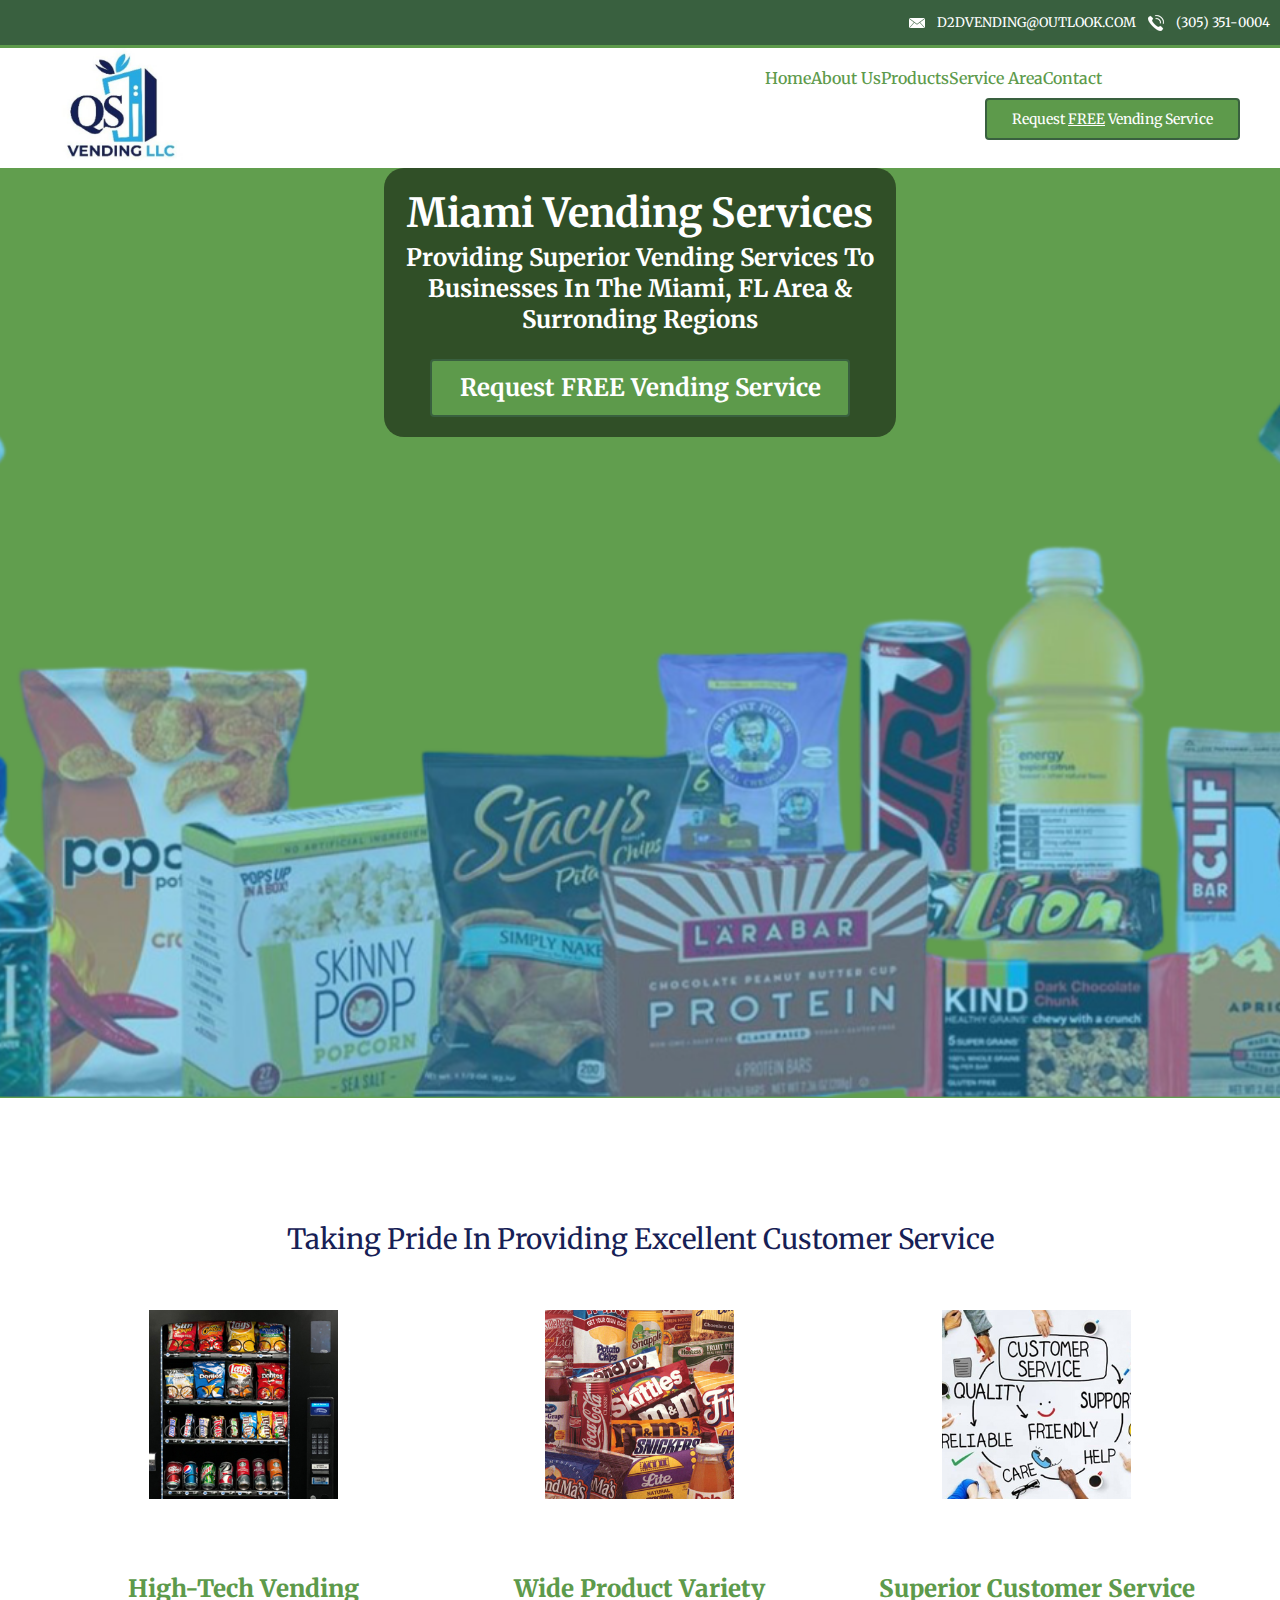
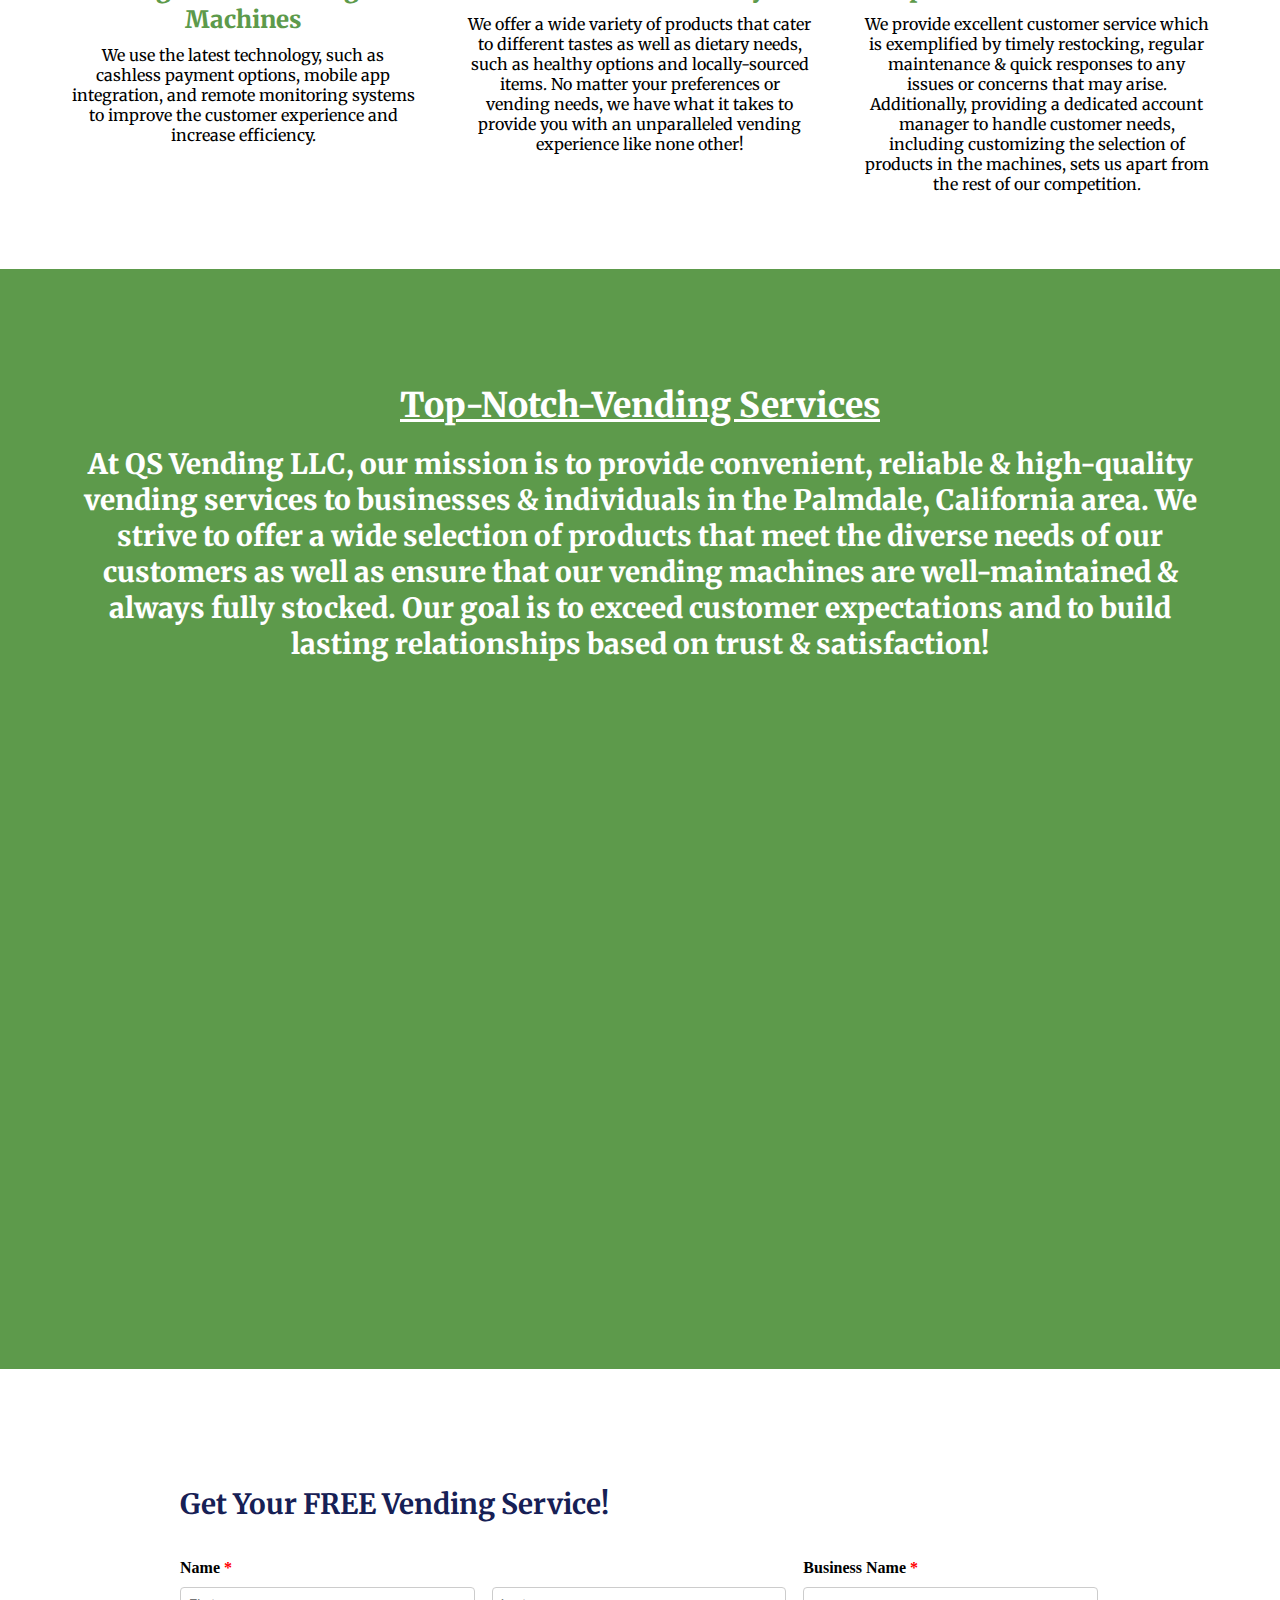
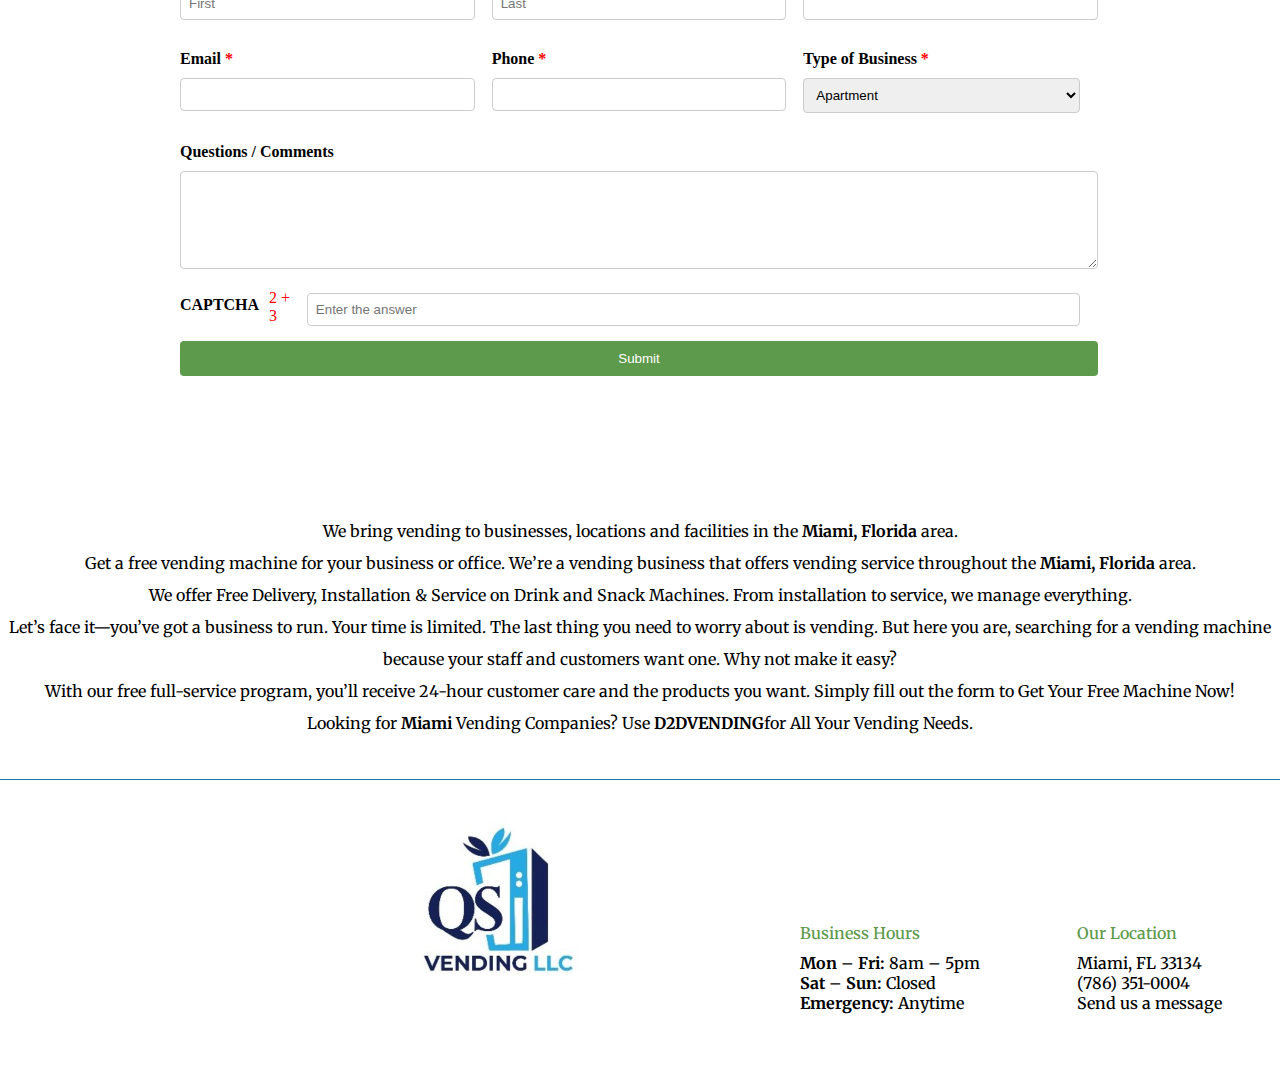
==== commit 941d7ce8: "2w" ====
--- a/index.html
+++ b/index.html
@@ -11,7 +11,21 @@
 </head>
 <body>
 
+    <nav class="top-nav">
+        <div class="contact-div">
+            <div class="email-side">
+                <img onclick="window.location.href = 'index.html'" src="email-icon.png" alt="">
+                <a class="email-anchor" href="mailto:D2DVENDING@OUTLOOK.COM">D2DVENDING@OUTLOOK.COM</a>
+            </div>
 
+            <div class="phone-side">
+                <img src="phone-icon.png" alt="">
+                <a class="phone-anchor" href="tel:3053510004">(305) 351-0004</a>
+            </div>
+        </div>
+    </nav>
+
+    <nav class="middle-nav"></nav>
 
     <nav class="bottom-nav">
         <div class="left-side-nav">
@@ -31,7 +45,144 @@
         </div>
     </nav>
 
+    <main class="main-section">
+        <div class="main-div">
+            <div class="div-row1"><h1>Miami Vending Services</h1></div>
+            <div class="div-row2"><p class="main-paragraph">Providing Superior Vending Services To <br> Businesses In The Miami, FL Area & Surronding Regions</p></div>
+            <div class="div-row3"><button onclick="window.location.href='contact.html'" class="main-button">Request FREE Vending Service</button>
+            </div>
+        </div>
+    </main>
+
+    <section class="section2">
+        <div class="section2-div">
+            <div><h2>Taking Pride In Providing Excellent Customer Service</h2></div>
+            <div class="section2-grid">
+
+                <div class="grid-column">
+                    <div><img class="grid-pictures" src="features1-1.jpg" alt=""></div>
+                    <h3>High-Tech Vending Machines</h3>
+                    <p class="grid-paragraph">We use the latest technology, such as cashless payment options, mobile app integration, and remote monitoring systems to improve the customer experience and increase efficiency.</p>
+                </div>
+
+                <div class="grid-column">
+                    <div><img class="grid-pictures" src="features2-1.jpg" alt=""></div>
+                    <h3>Wide Product Variety</h3>
+                    <p class="grid-paragraph">We offer a wide variety of products that cater to different tastes as well as dietary needs, such as healthy options and locally-sourced items. No matter your preferences or vending needs, we have what it takes to provide you with an unparalleled vending experience like none other!</p>
+                </div>
+
+                <div class="grid-column">
+                    <div><img class="grid-pictures" src="features3-1.jpg" alt=""></div>
+                    <h3>Superior Customer Service</h3>
+                    <p class="grid-paragraph">We provide excellent customer service which is exemplified by timely restocking, regular maintenance & quick responses to any issues or concerns that may arise. Additionally, providing a dedicated account manager to handle customer needs, including customizing the selection of products in the machines, sets us apart from the rest of our competition.</p>
+                </div>
+            </div>
+        </div>
+    </section>
+
+    <section class="section3">
+        <div class="section3-div">
+            <div class="s3-top-row">
+                <h4 class="s3-heading"><u>Top-Notch-Vending Services</u></h4>
+                <h4 class="s3-paragraph">
+                    At QS Vending LLC, our mission is to provide convenient, reliable & high-quality vending services to businesses & individuals in the Palmdale, California area. We strive to offer a wide selection of products that meet the diverse needs of our customers as well as ensure that our vending machines are well-maintained & always fully stocked. Our goal is to exceed customer expectations and to build lasting relationships based on trust & satisfaction!
+                </h4>
+                <div class="video-div"><script src="https://fast.wistia.com/embed/medias/2pdv8yyyax.jsonp" async></script><script src="https://fast.wistia.com/assets/external/E-v1.js" async></script><div class="wistia_responsive_padding" style="padding:56.25% 0 0 0;position:relative;"><div class="wistia_responsive_wrapper" style="height:100%;left:0;position:absolute;top:0;width:100%;"><div class="wistia_embed wistia_async_2pdv8yyyax seo=true videoFoam=true" style="height:100%;position:relative;width:100%"><div class="wistia_swatch" style="height:100%;left:0;opacity:0;overflow:hidden;position:absolute;top:0;transition:opacity 200ms;width:100%;"><img src="https://fast.wistia.com/embed/medias/2pdv8yyyax/swatch" style="filter:blur(5px);height:100%;object-fit:contain;width:100%;" alt="" aria-hidden="true" onload="this.parentNode.style.opacity=1;" /></div></div></div></div></div>
+        </div>
+    </section>
+
+    <section class="section4">
+        <div class="container">
+            <h4>Get Your FREE Vending Service!</h4>
+            <form action="https://api.web3forms.com/submit" method="POST">
+                <!-- First Row -->
+                <div class="form-row">
+                    <div class="form-group">
+                        <label for="firstName">Name <span>*</span></label>
+                        <input type="text" id="firstName" name="firstName" placeholder="First" required>
+                    </div>
+                    <div class="form-group">
+                        <label for="lastName">&nbsp;</label>
+                        <input type="text" id="lastName" name="lastName" placeholder="Last" required>
+                    </div>
+                    <div class="form-group">
+                        <label for="businessName">Business Name <span>*</span></label>
+                        <input type="text" id="businessName" name="businessName" required>
+                    </div>
+                </div>
+
+                <input type="hidden" name="access_key" value="545036cd-2dbb-49ca-8d0c-aef71bd4ac8a">
+
     
+                <!-- Second Row -->
+                <div class="form-row">
+                    <div class="form-group">
+                        <label for="email">Email <span>*</span></label>
+                        <input type="email" id="email" name="email" required>
+                    </div>
+                    <div class="form-group">
+                        <label for="phone">Phone <span>*</span></label>
+                        <input type="tel" id="phone" name="phone" required>
+                    </div>
+                    <div class="form-group">
+                        <label for="businessType">Type of Business <span>*</span></label>
+                        <select id="businessType" name="businessType" required>
+                            <option value="apartment">Apartment</option>
+                            <option value="office">Office</option>
+                            <option value="retail">Retail</option>
+                            <option value="school">School</option>
+                            <option value="other">Other</option>
+                        </select>
+                    </div>
+                </div>
+    
+                <!-- Comments and CAPTCHA -->
+                <div class="form-group">
+                    <label for="comments">Questions / Comments</label>
+                    <textarea id="comments" name="comments"></textarea>
+                </div>
+    
+                <div class="form-group captcha">
+                    <label>CAPTCHA</label>
+                    <span>2 + 3</span>
+                    <input type="text" id="captcha" name="captcha" placeholder="Enter the answer" required>
+                </div>
+    
+                <button class="submit-form-button" type="submit">Submit</button>
+            </form>
+        </div>            
+    </section>
+
+    <section class="section5">
+        <p class="section5-paragraph">
+            We bring vending to businesses, locations and facilities in the <strong>Miami,</strong> <strong>Florida</strong> area. <br>
+            Get a free vending machine for your business or office.  We’re a vending business that offers vending service throughout the <strong>Miami,</strong> <strong>Florida</strong> area. <br>
+            We offer Free Delivery, Installation & Service on Drink and Snack Machines. From installation to service, we manage everything. <br>
+            Let’s face it—you’ve got a business to run. Your time is limited. The last thing you need to worry about is vending. But here you are, searching for a vending machine because your staff and customers want one. Why not make it easy? <br>
+            With our free full-service program, you’ll receive 24-hour customer care and the products you want.  Simply fill out the form to Get Your Free Machine Now! <br>
+            Looking for <strong>Miami </strong>Vending Companies?  Use <strong>D2DVENDING</strong>for All Your Vending Needs.
+        </p>
+    </section>
+
+    <footer class="footer">
+        <div class="left-footer">
+            <img class="footer-logo" src="logo-header.jpg" alt="">
+        </div>
+        <div class="right-footer">
+            <div class="info-div">
+                <p class="footer-header">Business Hours</p>
+                <p class="footer-text"><strong>Mon – Fri:</strong> 8am – 5pm</p>
+                <p class="footer-text"><strong>Sat – Sun:</strong> Closed</p>
+                <p class="footer-text"><strong>Emergency:</strong> Anytime</p>
+            </div>
+            <div class="info-div">
+                <p class="footer-header">Our Location</p>
+                <p class="footer-text">Miami, FL 33134</p>
+                <p class="footer-text">(786) 351-0004</p>
+                <p class="footer-text">Send us a message</p>
+            </div>
+        </div>
+    </footer>
 
 </body>
 </html>
--- a/vending.css
+++ b/vending.css
@@ -94,6 +94,7 @@
  }
 
  .nav-buttons {
+     padding: 0px;
      font-family: Merriweather;
      font-weight: 500;
      border: none;
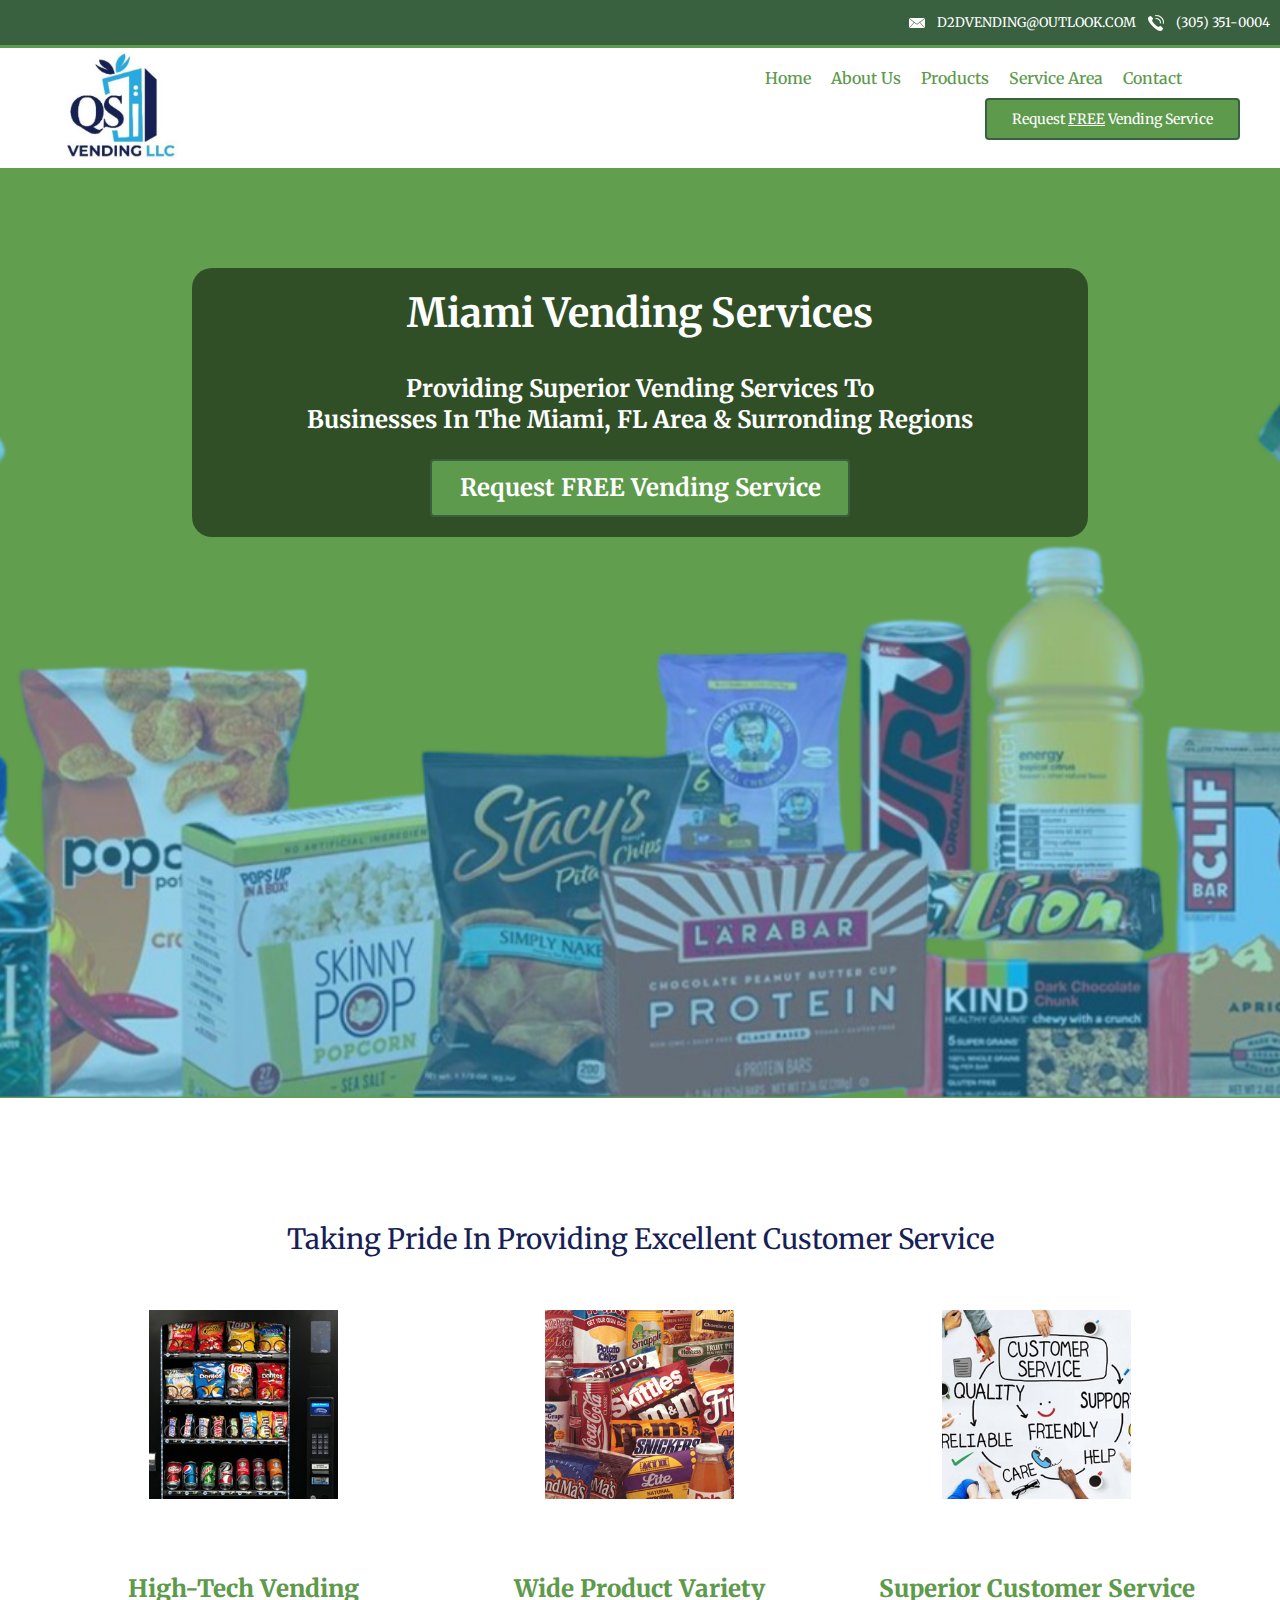
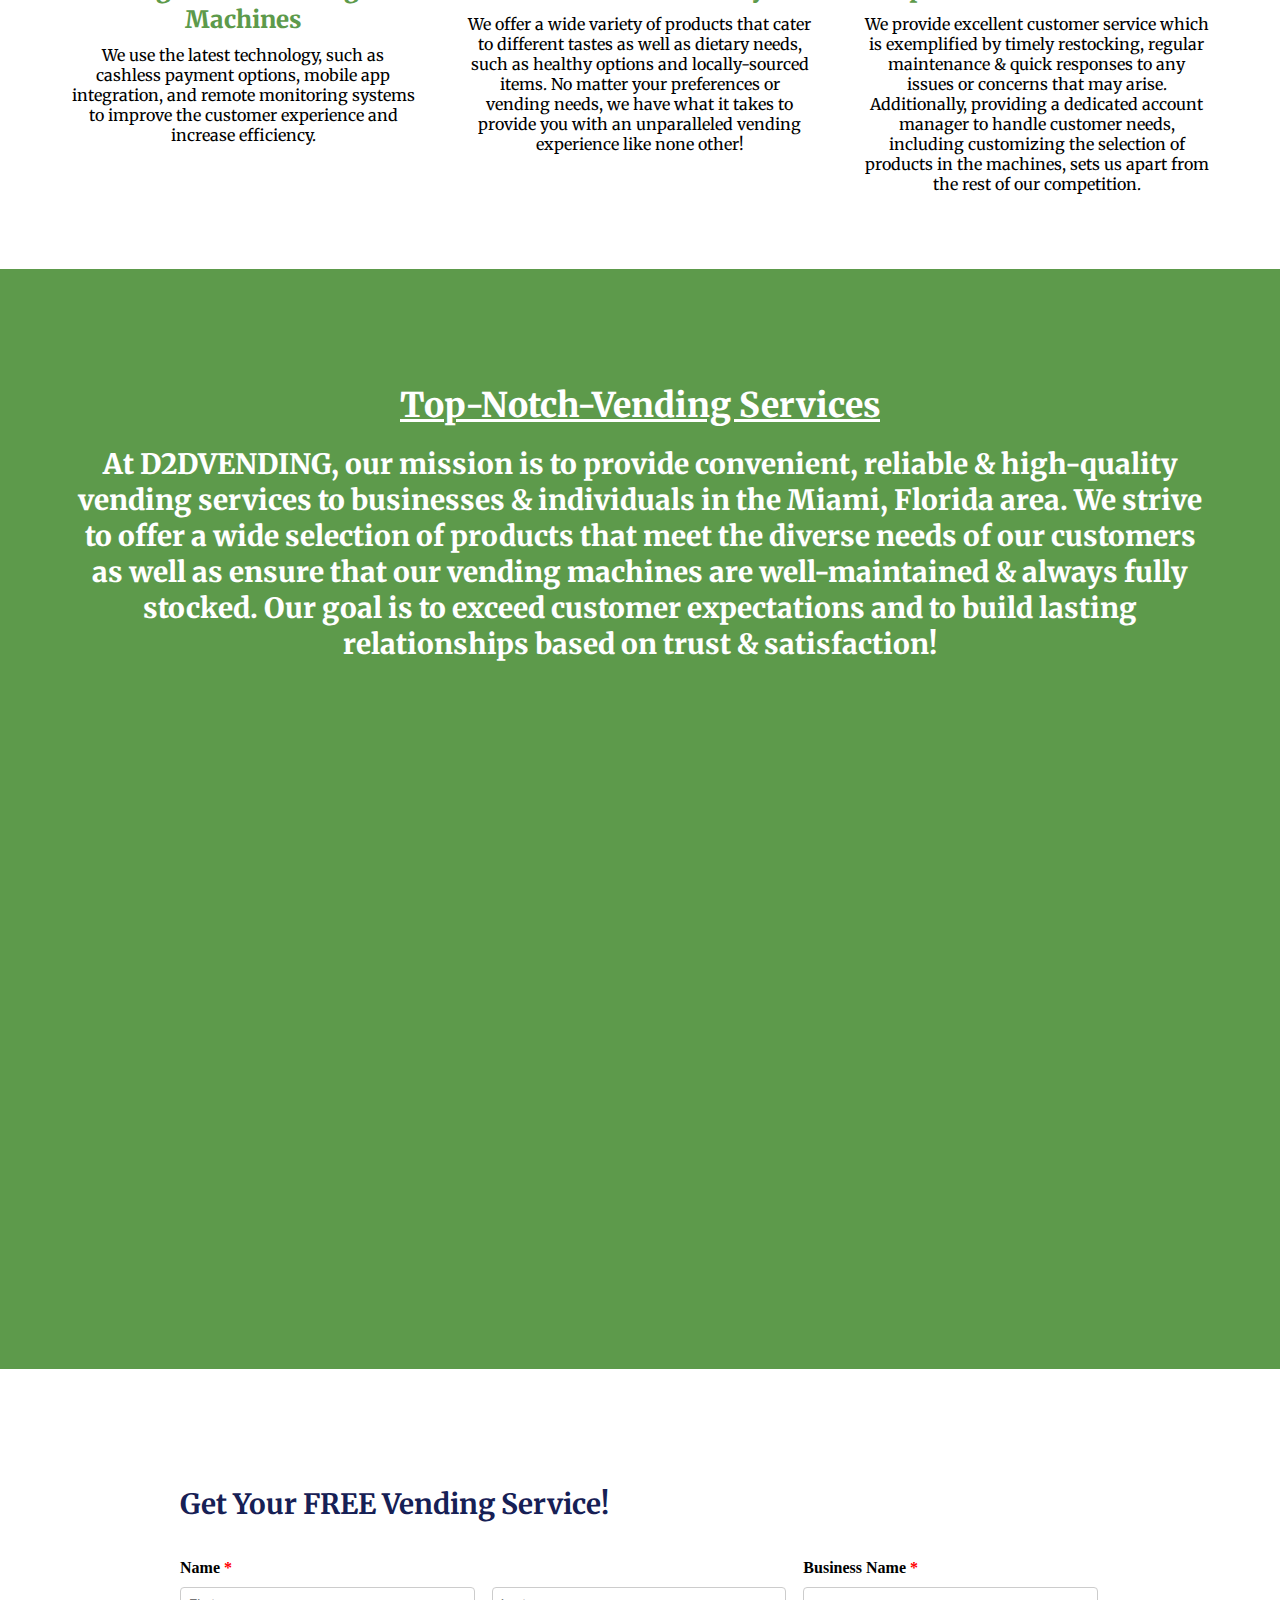
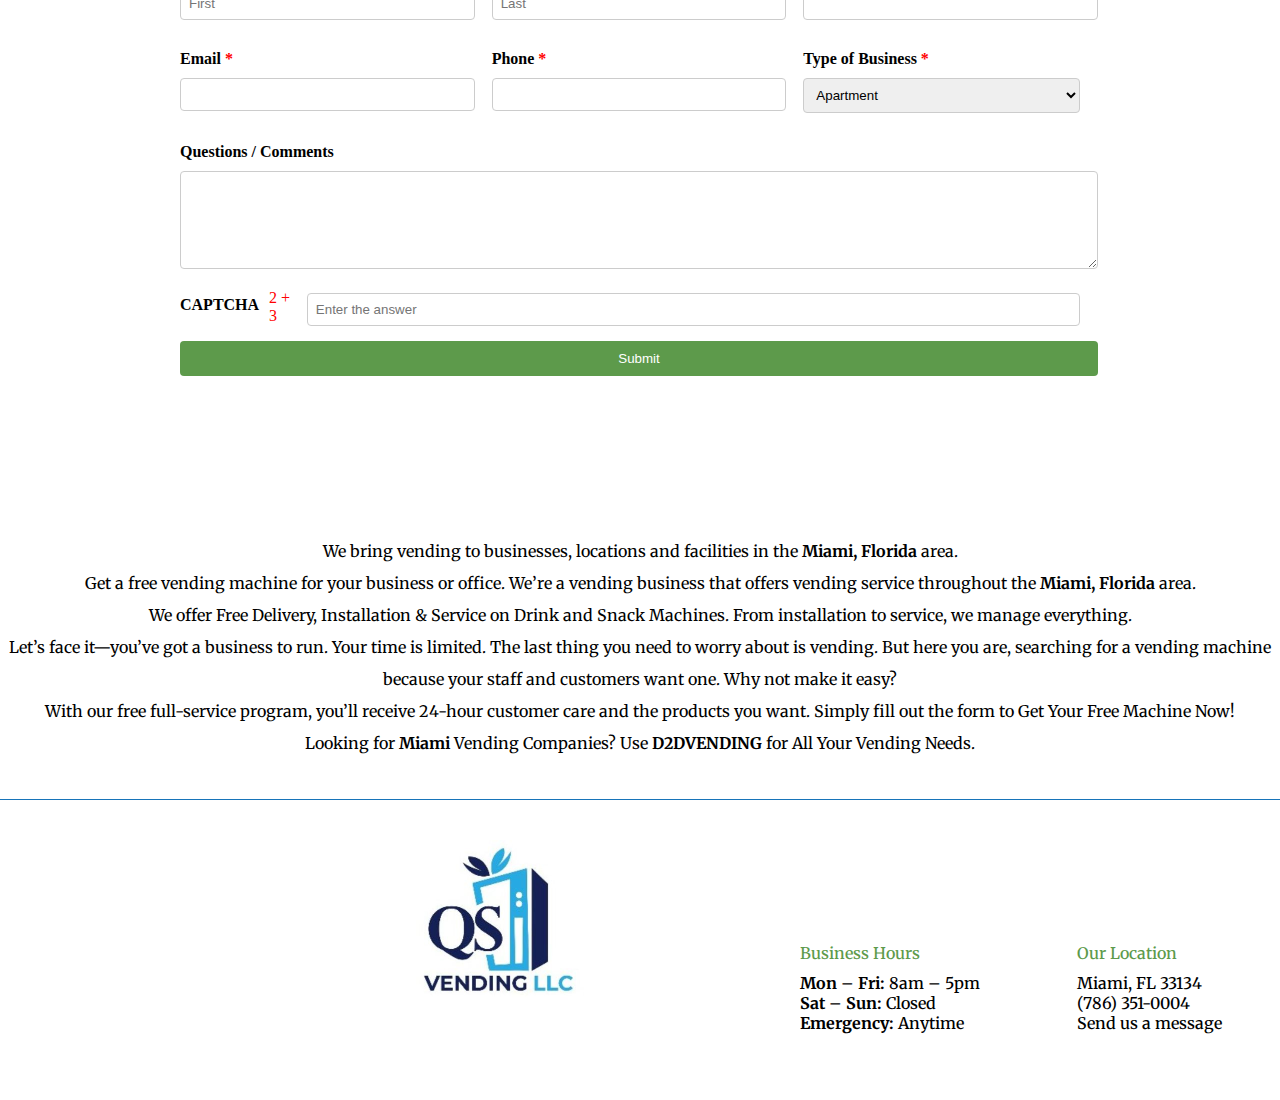
==== commit 3d3c761b: "23" ====
--- a/index.html
+++ b/index.html
@@ -85,7 +85,7 @@
             <div class="s3-top-row">
                 <h4 class="s3-heading"><u>Top-Notch-Vending Services</u></h4>
                 <h4 class="s3-paragraph">
-                    At QS Vending LLC, our mission is to provide convenient, reliable & high-quality vending services to businesses & individuals in the Palmdale, California area. We strive to offer a wide selection of products that meet the diverse needs of our customers as well as ensure that our vending machines are well-maintained & always fully stocked. Our goal is to exceed customer expectations and to build lasting relationships based on trust & satisfaction!
+                    At D2DVENDING, our mission is to provide convenient, reliable & high-quality vending services to businesses & individuals in the Miami, Florida area. We strive to offer a wide selection of products that meet the diverse needs of our customers as well as ensure that our vending machines are well-maintained & always fully stocked. Our goal is to exceed customer expectations and to build lasting relationships based on trust & satisfaction!
                 </h4>
                 <div class="video-div"><script src="https://fast.wistia.com/embed/medias/2pdv8yyyax.jsonp" async></script><script src="https://fast.wistia.com/assets/external/E-v1.js" async></script><div class="wistia_responsive_padding" style="padding:56.25% 0 0 0;position:relative;"><div class="wistia_responsive_wrapper" style="height:100%;left:0;position:absolute;top:0;width:100%;"><div class="wistia_embed wistia_async_2pdv8yyyax seo=true videoFoam=true" style="height:100%;position:relative;width:100%"><div class="wistia_swatch" style="height:100%;left:0;opacity:0;overflow:hidden;position:absolute;top:0;transition:opacity 200ms;width:100%;"><img src="https://fast.wistia.com/embed/medias/2pdv8yyyax/swatch" style="filter:blur(5px);height:100%;object-fit:contain;width:100%;" alt="" aria-hidden="true" onload="this.parentNode.style.opacity=1;" /></div></div></div></div></div>
         </div>
@@ -160,7 +160,7 @@
             We offer Free Delivery, Installation & Service on Drink and Snack Machines. From installation to service, we manage everything. <br>
             Let’s face it—you’ve got a business to run. Your time is limited. The last thing you need to worry about is vending. But here you are, searching for a vending machine because your staff and customers want one. Why not make it easy? <br>
             With our free full-service program, you’ll receive 24-hour customer care and the products you want.  Simply fill out the form to Get Your Free Machine Now! <br>
-            Looking for <strong>Miami </strong>Vending Companies?  Use <strong>D2DVENDING</strong>for All Your Vending Needs.
+            Looking for <strong>Miami </strong>Vending Companies?  Use <strong>D2DVENDING</strong> for All Your Vending Needs.
         </p>
     </section>
 
--- a/vending.css
+++ b/vending.css
@@ -94,6 +94,7 @@
  }
 
  .nav-buttons {
+     margin-right: 20px;
      padding: 0px;
      font-family: Merriweather;
      font-weight: 500;
@@ -337,7 +338,7 @@
  .section4 {
      margin-top: 80px;
      width: 100%;
-     height: 600px;
+     height: 620px;
      display: flex;
      align-items: flex-start;
      /* Align items to the top */
@@ -528,7 +529,7 @@
  .section7 {
      background-color: rgb(255, 255, 255);
      width: 100%;
-     height: 334px;
+     height: 364px;
      display: flex;
      flex-direction: column;
      align-items: center;
@@ -712,7 +713,7 @@
      }
 
      .section9 {
-         height: 565px;
+         height: 585px;
          display: flex;
          align-items: center;
          flex-direction: column;
@@ -781,7 +782,7 @@
 
      .section3-div {
          width: 80%;
-         height: 800px;
+         height: 820px;
      }
 
      .section5 {
@@ -870,7 +871,7 @@
      }
 
      .section2 {
-         height: 1840px;
+         height: 1860px;
          width: 100%;
      }
 
@@ -897,7 +898,7 @@
 
      .section3 {
          width: 100%;
-         height: 800px;
+         height: 820px;
      }
 
      .section3-paragraph {
@@ -1018,7 +1019,8 @@
      }
 
      .main-div {
-         width: 40%;
+         margin-top: 100px;
+         width: 70%;
      }
 
      .section2-grid {
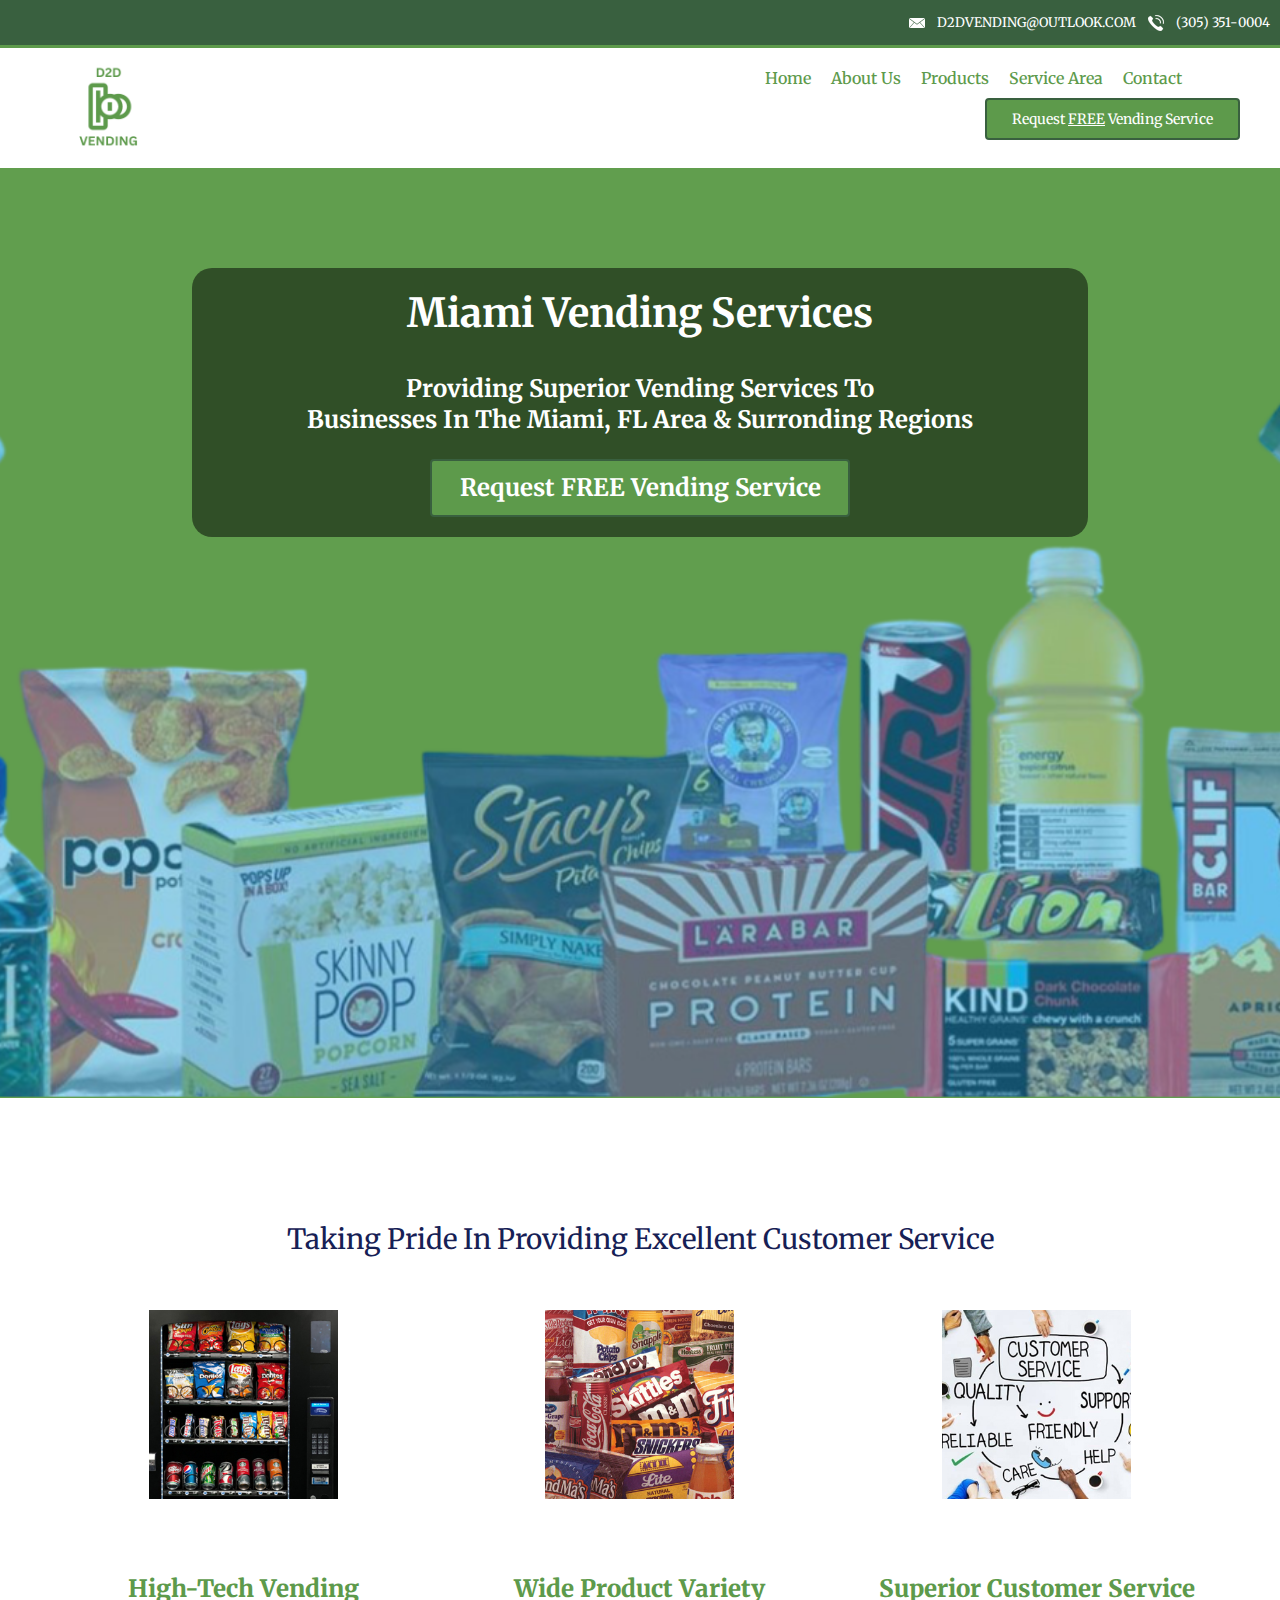
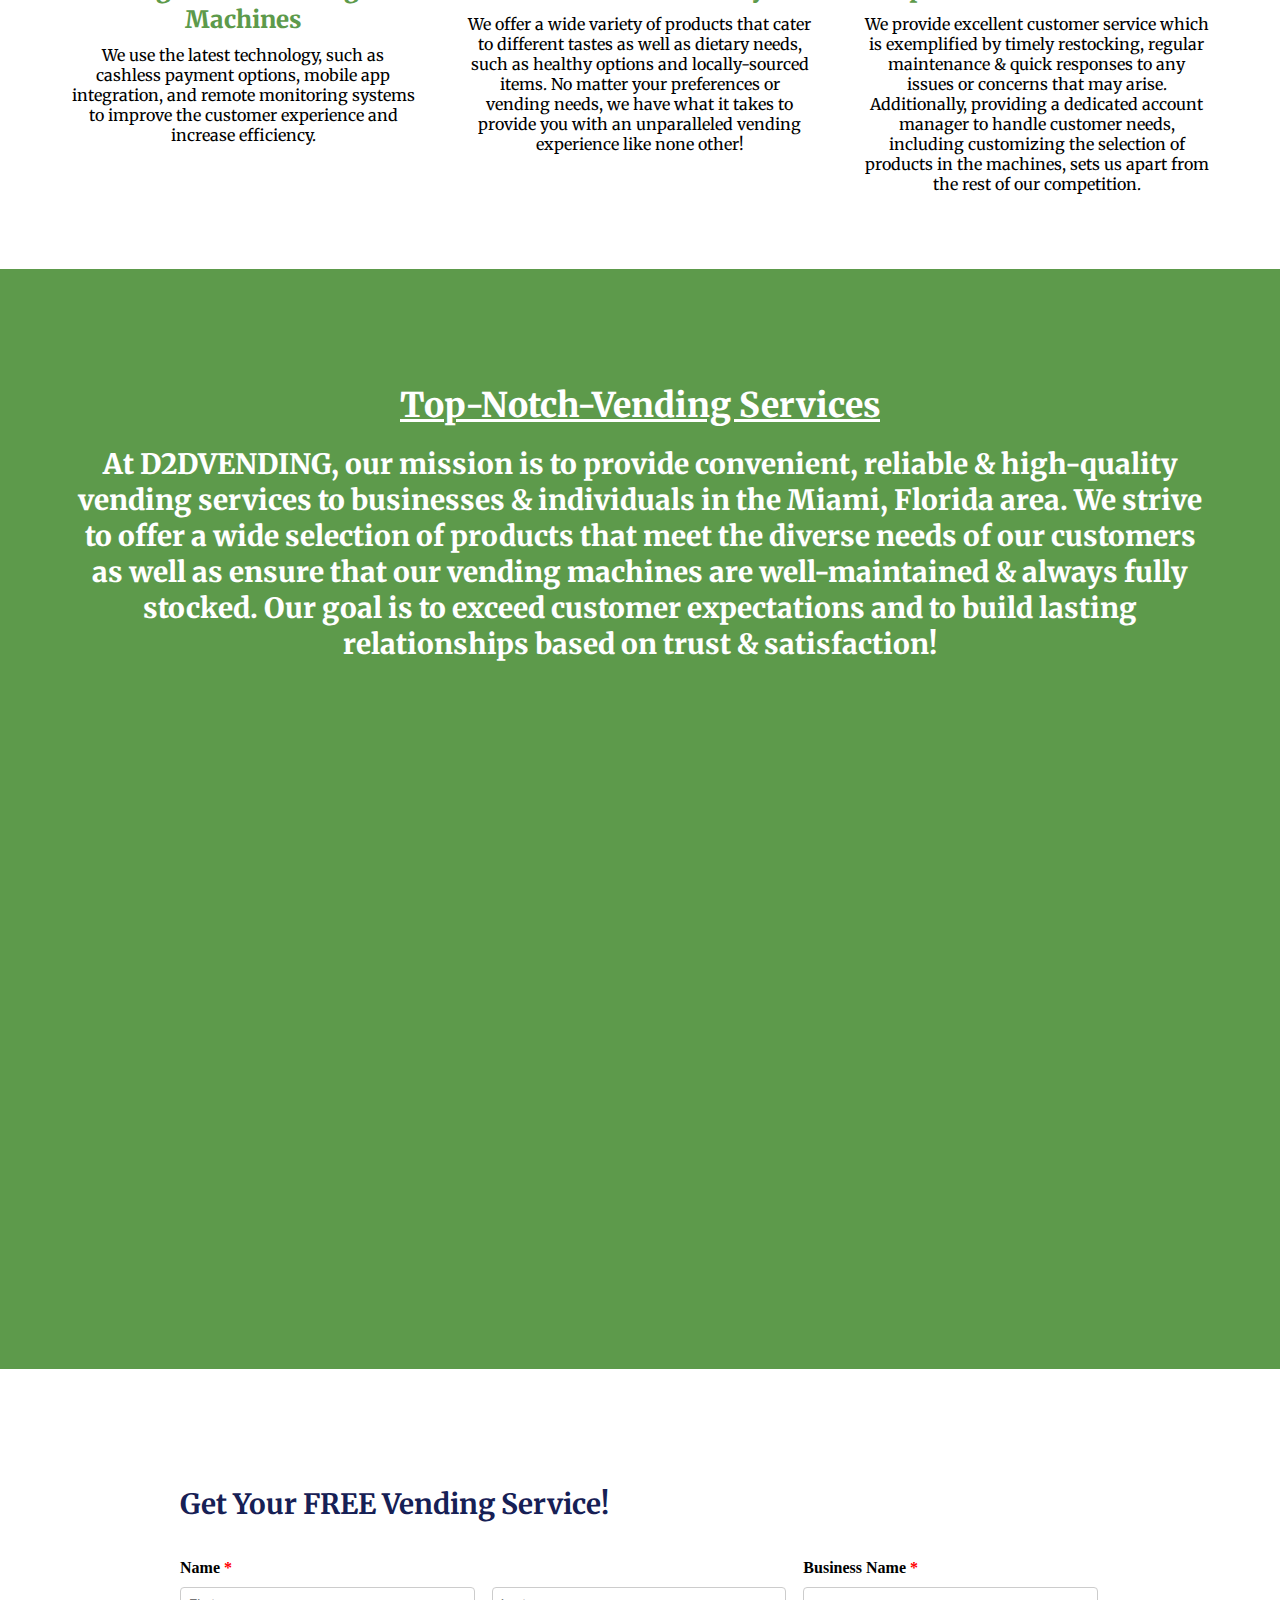
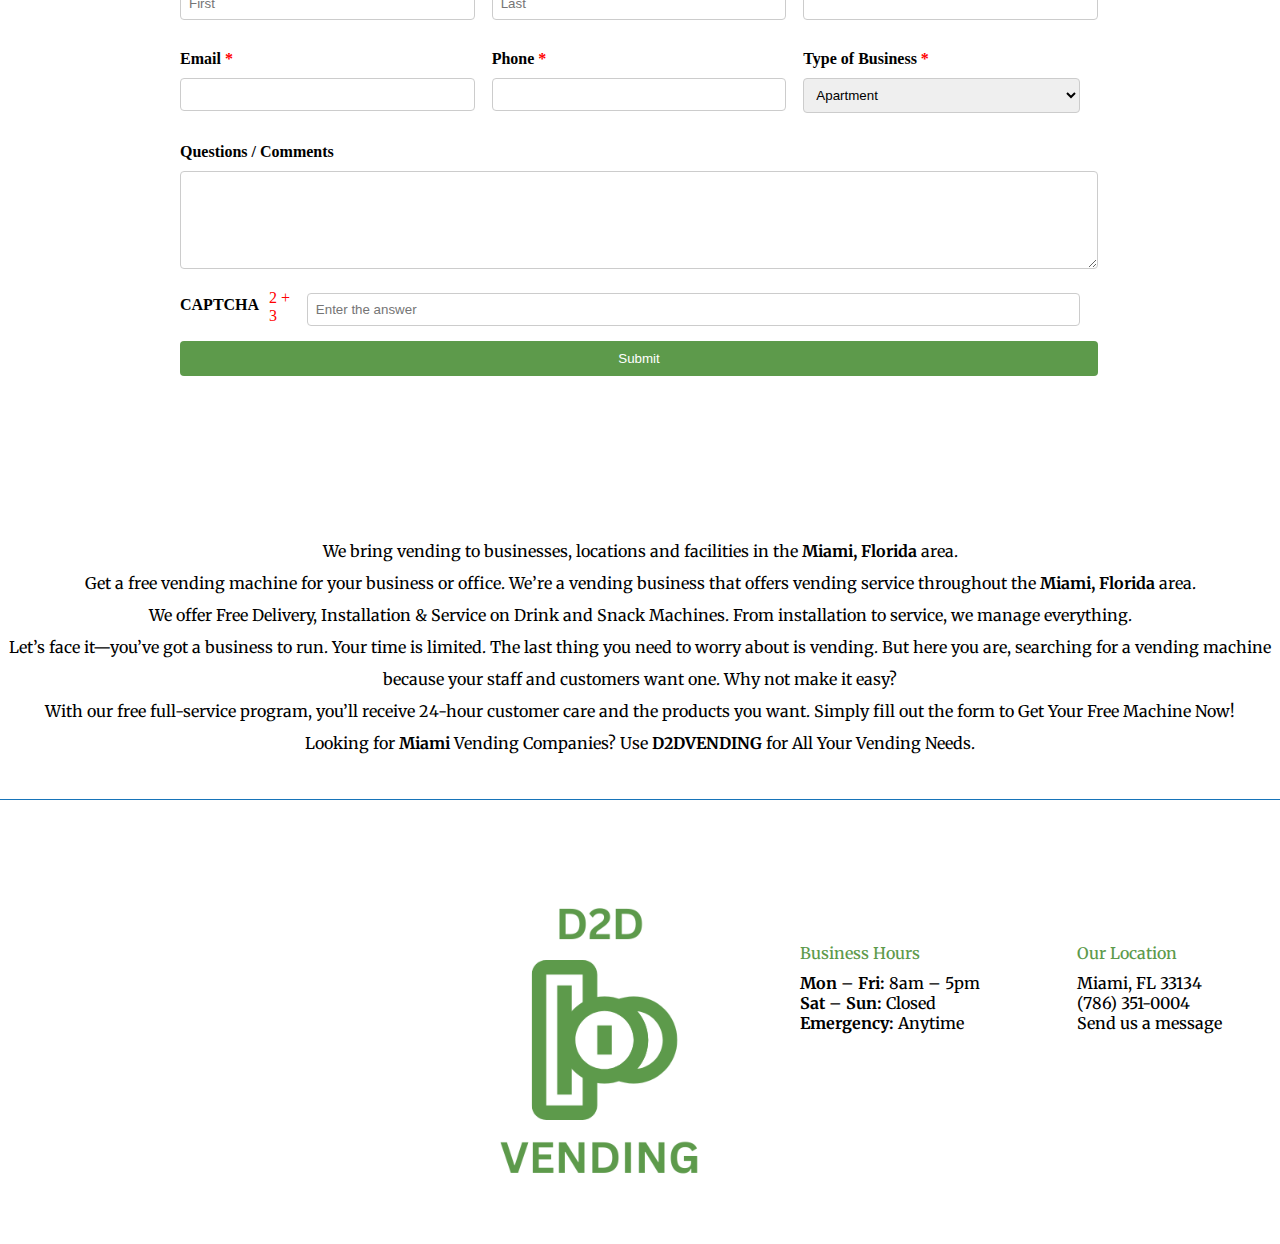
==== commit 8e82ac41: "23" ====
--- a/index.html
+++ b/index.html
@@ -29,7 +29,7 @@
 
     <nav class="bottom-nav">
         <div class="left-side-nav">
-            <img onclick="window.location.href = 'index.html'" class="logo" src="logo-header.jpg" alt="">
+            <img onclick="window.location.href = 'index.html'" class="logo" src="D2D (1).png" alt="">
         </div>
         <div class="right-side-nav">
             <div class="right-side-top">
@@ -166,7 +166,7 @@
 
     <footer class="footer">
         <div class="left-footer">
-            <img class="footer-logo" src="logo-header.jpg" alt="">
+            <img class="footer-logo" src="D2D (1).png" alt="">
         </div>
         <div class="right-footer">
             <div class="info-div">
--- a/vending.css
+++ b/vending.css
@@ -187,6 +187,7 @@
  }
 
  .section9-div {
+     margin-top: 20px;
      display: flex;
      flex-direction: column;
      align-items: center;
@@ -680,7 +681,7 @@
  }
 
  .section9 {
-     height: 499px;
+     height: 521px;
      display: flex;
      align-items: center;
      flex-direction: column;
@@ -713,7 +714,7 @@
      }
 
      .section9 {
-         height: 585px;
+         height: 600px;
          display: flex;
          align-items: center;
          flex-direction: column;
@@ -871,7 +872,7 @@
      }
 
      .section2 {
-         height: 1860px;
+         height: 1880px;
          width: 100%;
      }
 
